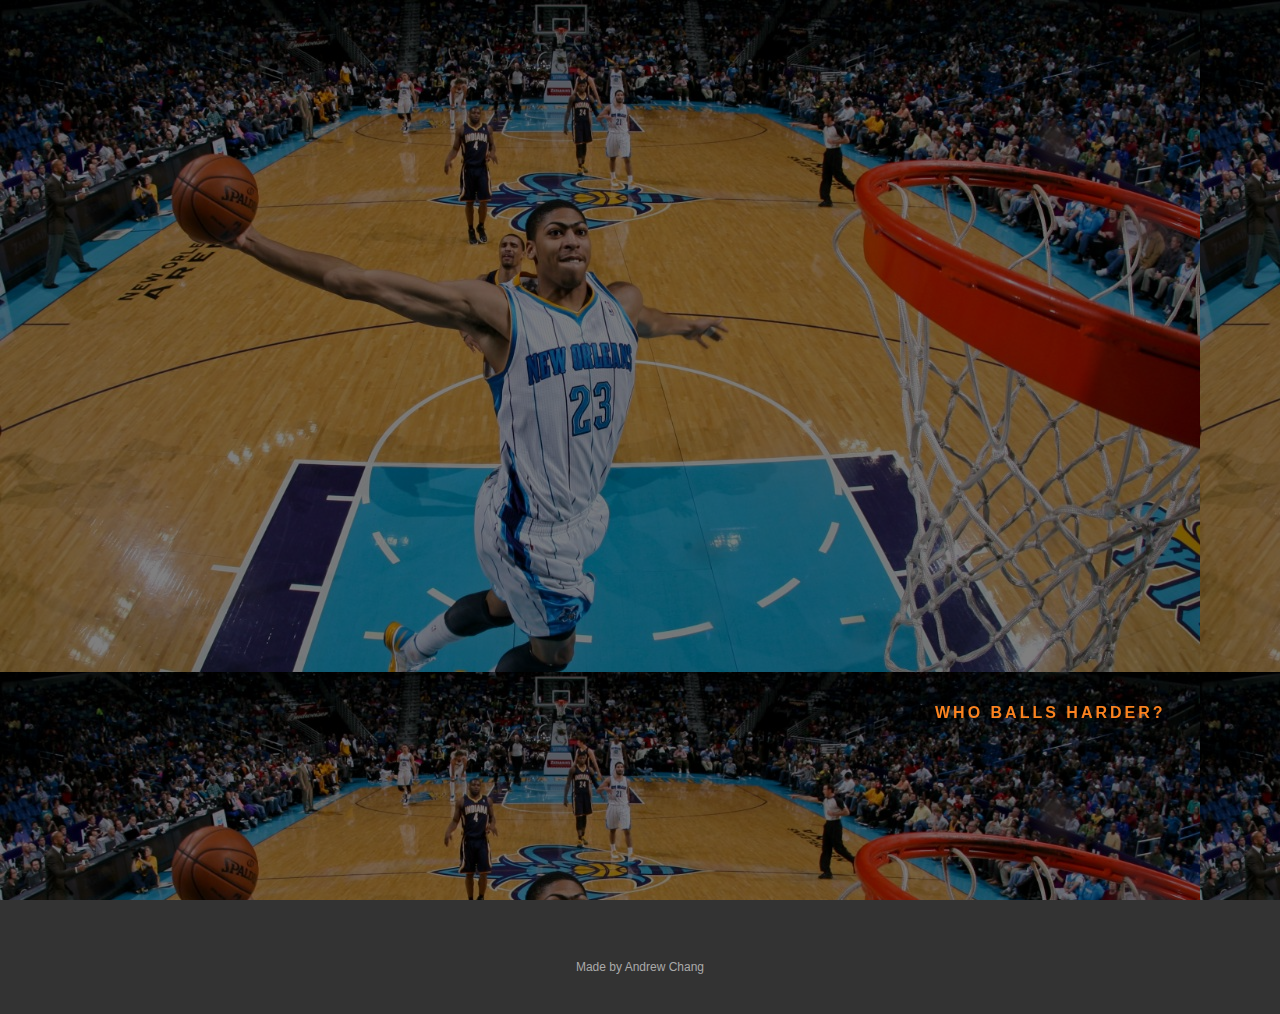
==== index.html @ 920a0146 "initial commit" ====
<html>
<head>
	<title>Basketball Comparison</title>
	<link rel="stylesheet" type="text/css" href="assets/css/style.css" />
	<link rel="stylesheet" type="text/css" href="assets/css/index_style.css" />
</head>

<body>
	<div id ="landing-container">
		<div id = "landing-overlay"?>
		</div>
	</div>

	<div id = "logo-container">
		<div id = "tagline">
			Who Balls Harder?
		</div>
		<div id = "logo">
		</div>
	</div>

	<div class = "player-container">
		<div id = "player-one-portrait">
		</div>


	</div>
	<div class = "player-container">
		<div id = "player-two-portrait">
		</div>


	</div>




	<footer>
		Made by Andrew Chang
	</footer>

</body>
</html>
---- assets/css/style.css ----
/* #FED82E is the precide shade of yellow we'll be using. */

/* UNIVERSAL CSS */

/*Importing OPEN SANS, the font we're using */
@import url(<link href=http://fonts.googleapis.com/css?family=Duru+Sans);


html, body {
	font-family: Duru Sans, sans-serif;
	margin: 0px;
	background: #333;
	-webkit-backface-visibility: hidden;
}

div {
	display: block;
}

#nav {
	position: fixed;
	top: 0;
	left: 0;
	width: 100%;
	height: 20px;
	background: #FA8320;
	padding: 10px;
	border-bottom: 1px #000 solid;
}

#nav a:link, #nav a:visited {
	text-transform: uppercase;
	text-decoration: none;
	font-size: 10pt;
	font-weight: 800;
	margin: 15px;
	color: #000;
}

#nav a:hover {
	border-top: 2px #000 solid;
}

/* large headers */
h1 {
	background-color: #FA8320;
	padding: 20px;
	padding-left: 20px;
	padding-right: 20px;
	text-transform: uppercase;
	font-weight: 800; 
	font-size: 36pt;
	display: inline-block;
	margin-bottom: -10px;
}

/*smaller headers */

h2 {
	background-color: #FA8320;
	padding: 15px;
	padding-left: 15px;
	padding-right: 15px;
	text-transform: uppercase;
	font-weight: 800;
	font-size: 24pt;
	display: inline-block;
	margin-bottom: -8px;
	line-height: 30px;
}

/* sub headers */

h3 {
	font-weight: 700;
	font-style: italic;
	font-size: 14pt;
	margin: 10px;
	display: inline-block;

}

#content {
	max-width: 1060px;
	margin-left: auto;
	margin-right: auto;
	font-size: 11pt;
	line-height: 18pt;
	font-weight: 400;
}

a:link, a:visited {
	text-decoration: none;
	font-weight: bold;
	color: #666;
}

a:hover {
	color: #000;
}

footer {
	padding-top: 40px;
	padding-bottom: 40px;
	text-align: center;
	font-weight: 400;
	font-size: 9pt;
	color: #AAA;
}

.white-popup {
  position: relative;
  background: #FFF;
  padding: 25px;
  width: auto;
  max-width: 600px;
  margin: 0 auto;
  text-align: center;
  box-shadow: inset 0px 0px 20px 5px rgba(75,75,75,0.75);
}


form {
	width: 500px;
	text-align: center;
}

.textfield {
	width: 500px;
	height: 50px;
}


/* BORDER */

#content-gradient-divider {
	height: 64px;
	background: linear-gradient(to bottom, rgba(0,0,0,1) 0%, rgba(51,51,51,1) 100%);
}

#content-divider {
	height: 16px;
	background: #333;
}

div#content-container {
    margin: 0px auto;
    width: 1300px;
    background: white;
    box-shadow: inset 0px 0px 20px 5px rgba(100,100,100,0.5);
    height: 1286px;
}

.main-title-spacer {
	height: 32px;
}
---- assets/css/index_style.css ----
/* INDEX SPECIFIC */

#landing-container {
	background: url('../img/anthonydavis.jpg');
	width: 100%;
	height: 100%;
}

#landing-overlay {
	background-color: #000;
	opacity: 0.5;
	width: 100%;
	height: 100%;
}

#logo-container {
	/*background: url('../img/basketball.png');*/
	position: absolute;
	top: 100%;
	right: 0%;
	margin-top: -200px;
	margin-right: 50px; }

#logo {
	background-color: #FA8320;
	display: inline-block;;
	color: #000;
	font-weight: 800;
	font-size: 96pt;
	padding-left: 30px;
	padding-right: 30px;
}

#tagline {
	font-weight: 700;
	text-transform: uppercase;
	font-size: 12pt;
	line-height: 20pt;
	display: inline-block;
	color: #FA8320;
	text-align: right;
	letter-spacing: 3px;
}
.player-container{
	margin-left: auto;
	margin-right: auto;
	margin-top: 20px;
}
#player-one-portrait{
	background: url('../img/jamesharden.png');
}

#player-two-portrait{
	background: url('../img/kobebryant.png');
}

h1 {
	margin-right: 10px;
}
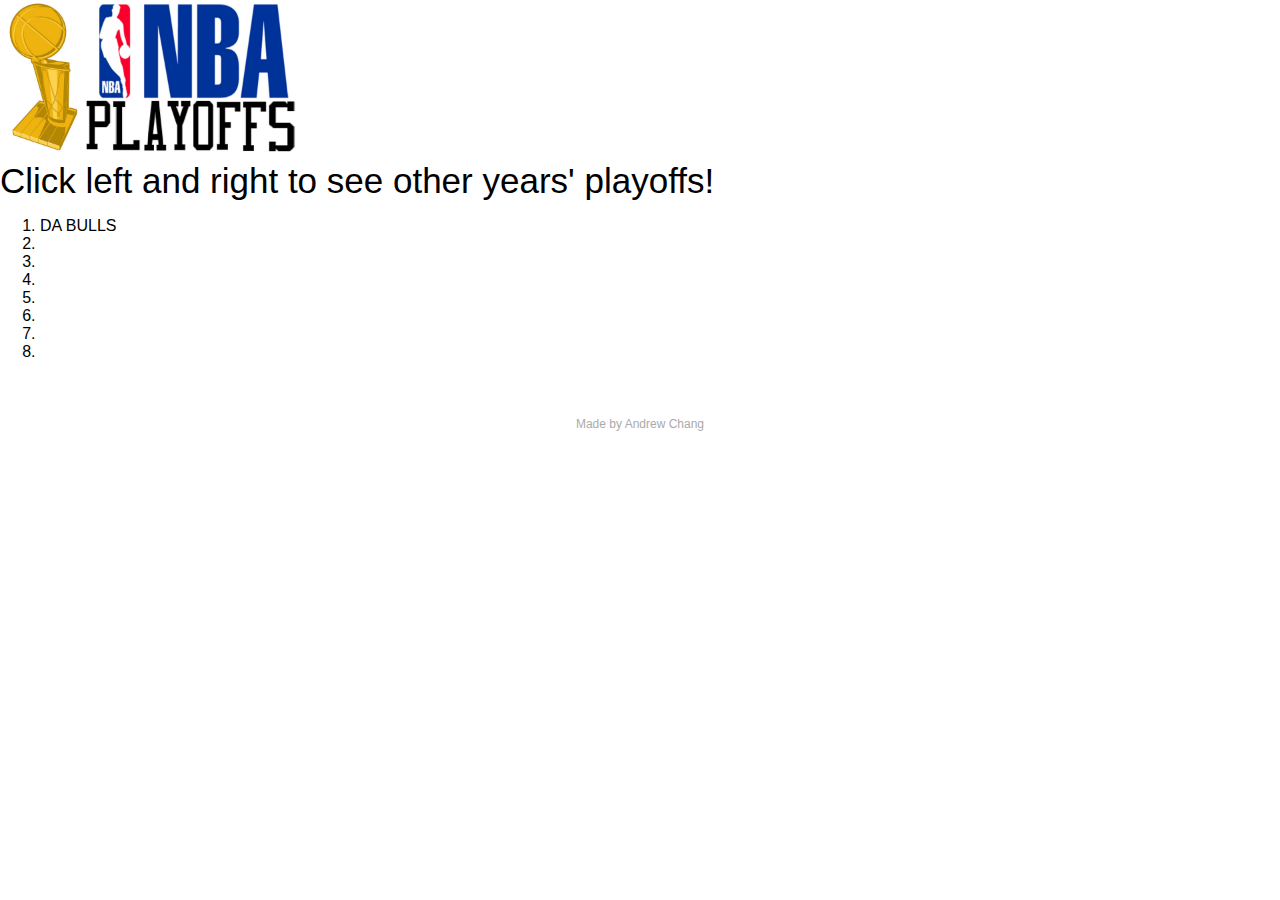
==== commit 55642445: "first panic" ====
--- a/index.html
+++ b/index.html
@@ -1,43 +1,57 @@
+<!DOCTYPE html>
 <html>
-<head>
-	<title>Basketball Comparison</title>
-	<link rel="stylesheet" type="text/css" href="assets/css/style.css" />
-	<link rel="stylesheet" type="text/css" href="assets/css/index_style.css" />
-</head>
+	<head>
+		<title>Basketball Playoffs</title>
+		<link rel="stylesheet" type="text/css" href="assets/css/style.css" />
+		<link rel="stylesheet" type="text/css" href="assets/css/index_style.css" />
+        <meta charset="utf-8">
+        <meta http-equiv="X-UA-Compatible" content="IE=edge,chrome=1">
+        <meta name="viewport" content="width=device-width, initial-scale=1.0, maximum-scale=1.0" />
+        <script src="http://ajax.googleapis.com/ajax/libs/jquery/1.11.0/jquery.min.js">
+        </script> 
+        <script src = "assets/js/script.js"></script>
+	</head>
 
-<body>
-	<div id ="landing-container">
-		<div id = "landing-overlay"?>
+	<body>
+		<div id= "header-container">
+			<img src = "assets/img/Website-Header.jpg" width = 300>
 		</div>
-	</div>
 
-	<div id = "logo-container">
-		<div id = "tagline">
-			Who Balls Harder?
+		<div id = "instructions">
+			Click left and right to see other years' playoffs!
 		</div>
-		<div id = "logo">
+
+		<div id = "button-container">
+			<div id = "left-year">
+			</div>
+			<div id = "right-year">
+			</div>
+		</div>	
+
+		<div id = "playoff-container">
+			<div id = "east-playoffs">
+				<ol>
+					<li class = "first-place">DA BULLS</li>
+					<li class = "second-place"></li>
+					<li class = "third-place"></li>
+					<li class = "fourth-place"></li>
+					<li class = "fifth-place"></li>
+					<li class = "sixth-place"></li>
+					<li class = "seventh-place"></li>
+					<li class = "eighth-place"></li>
+				</ol>
+			</div>
 		</div>
-	</div>
 
-	<div class = "player-container">
-		<div id = "player-one-portrait">
+		<div id = "eliminated-container">
+
+
 		</div>
 
 
-	</div>
-	<div class = "player-container">
-		<div id = "player-two-portrait">
-		</div>
+		<footer>
+			Made by Andrew Chang
+		</footer>
 
-
-	</div>
-
-
-
-
-	<footer>
-		Made by Andrew Chang
-	</footer>
-
-</body>
+	</body>
 </html>--- a/assets/css/style.css
+++ b/assets/css/style.css
@@ -1,17 +1,12 @@
+/* Universal CSS */
 
-
-/* #FED82E is the precide shade of yellow we'll be using. */
-
-/* UNIVERSAL CSS */
-
-/*Importing OPEN SANS, the font we're using */
 @import url(<link href=http://fonts.googleapis.com/css?family=Duru+Sans);
 
 
 html, body {
 	font-family: Duru Sans, sans-serif;
 	margin: 0px;
-	background: #333;
+	background: #fff;
 	-webkit-backface-visibility: hidden;
 }
 
--- a/assets/css/index_style.css
+++ b/assets/css/index_style.css
@@ -1,59 +1,8 @@
 /* INDEX SPECIFIC */
-
-#landing-container {
-	background: url('../img/anthonydavis.jpg');
-	width: 100%;
-	height: 100%;
+#header-container{
+	position: relative;
+	width: 300px;
 }
-
-#landing-overlay {
-	background-color: #000;
-	opacity: 0.5;
-	width: 100%;
-	height: 100%;
-}
-
-#logo-container {
-	/*background: url('../img/basketball.png');*/
-	position: absolute;
-	top: 100%;
-	right: 0%;
-	margin-top: -200px;
-	margin-right: 50px; }
-
-#logo {
-	background-color: #FA8320;
-	display: inline-block;;
-	color: #000;
-	font-weight: 800;
-	font-size: 96pt;
-	padding-left: 30px;
-	padding-right: 30px;
-}
-
-#tagline {
-	font-weight: 700;
-	text-transform: uppercase;
-	font-size: 12pt;
-	line-height: 20pt;
-	display: inline-block;
-	color: #FA8320;
-	text-align: right;
-	letter-spacing: 3px;
-}
-.player-container{
-	margin-left: auto;
-	margin-right: auto;
-	margin-top: 20px;
-}
-#player-one-portrait{
-	background: url('../img/jamesharden.png');
-}
-
-#player-two-portrait{
-	background: url('../img/kobebryant.png');
-}
-
-h1 {
-	margin-right: 10px;
-}
+#instructions{
+	font-size: 35px;
+}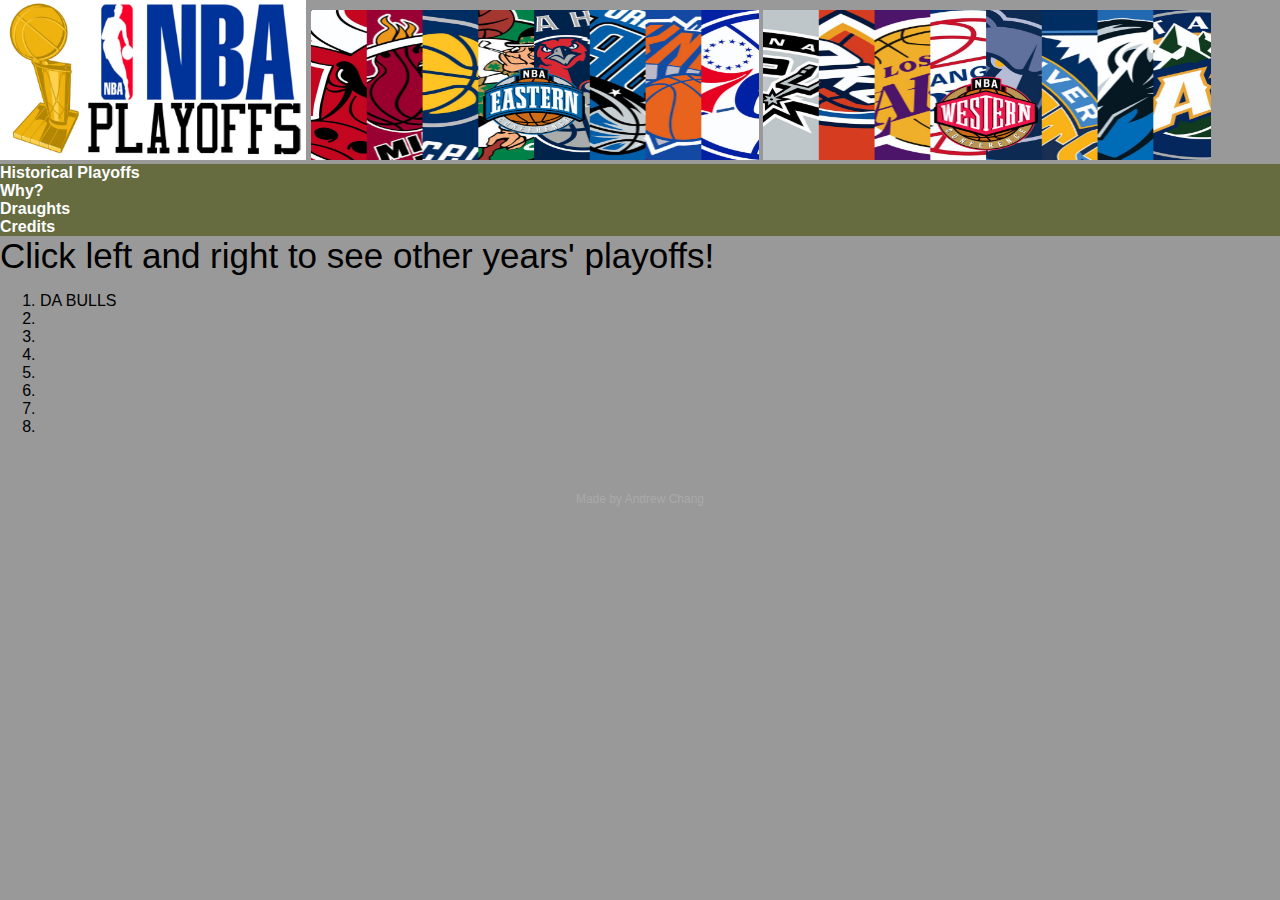
==== commit c794a1bd: "hit me baby one more time" ====
--- a/index.html
+++ b/index.html
@@ -13,8 +13,37 @@
 	</head>
 
 	<body>
-		<div id= "header-container">
-			<img src = "assets/img/Website-Header.jpg" width = 300>
+
+		<img class= "header" src= "assets/img/Website-Header.jpg">
+
+
+		<img class ="eastern-banner" src = "assets/img/easternbanner.jpg">
+		<img class ="western-banner" src = "assets/img/westernbanner.jpg">
+
+
+		<div id = "bar">
+			<div id ="nav">
+					<a href = "index.html">
+							<div class = "nav-item">
+								Historical Playoffs
+							</div>
+					</a>
+					<a href = "noice.html">
+							<div class = "nav-item">
+								Why?
+							</div>
+					</a>
+					<a href = "draughts.html">
+							<div class = "nav-item">
+								Draughts
+							</div>
+					</a>
+					<a href = "credits.html">
+							<div class = "nav-item">
+								Credits
+							</div>
+					</a>
+			</div>
 		</div>
 
 		<div id = "instructions">
--- a/assets/css/style.css
+++ b/assets/css/style.css
@@ -6,7 +6,7 @@
 html, body {
 	font-family: Duru Sans, sans-serif;
 	margin: 0px;
-	background: #fff;
+	background: #999999  ;
 	-webkit-backface-visibility: hidden;
 }
 
@@ -14,24 +14,50 @@
 	display: block;
 }
 
+.header{
+	position: relative;
+	
+	height: 160px;
+	cursor: pointer;
+}
+#instructions{
+	font-size: 35px;
+}
+.eastern-banner{
+	position: relative;
+	width: 35%;
+	height: 150px;
+}
+.western-banner{
+	position: relative;
+
+	width: 35%;
+	height: 150px;
+}
+#bar{
+	
+	width: 100%;
+	background: #666C3F;
+	color: #fff;
+	z-index: 10;
+}
 #nav {
-	position: fixed;
+	/*position: fixed;
 	top: 0;
 	left: 0;
 	width: 100%;
 	height: 20px;
-	background: #FA8320;
+	background: #666C3F ;
 	padding: 10px;
-	border-bottom: 1px #000 solid;
+	border-bottom: 1px #000 solid;*/
+	color: #fff;
+
 }
-
-#nav a:link, #nav a:visited {
-	text-transform: uppercase;
-	text-decoration: none;
-	font-size: 10pt;
-	font-weight: 800;
-	margin: 15px;
-	color: #000;
+#nav-item{
+	font-size: 13px;
+	color: #fff;
+	transition:;
+	-webkit-transition: linear 0.2s;
 }
 
 #nav a:hover {
@@ -40,13 +66,12 @@
 
 /* large headers */
 h1 {
-	background-color: #FA8320;
+	background-color: #666C3F ;
 	padding: 20px;
 	padding-left: 20px;
 	padding-right: 20px;
 	text-transform: uppercase;
-	font-weight: 800; 
-	font-size: 36pt;
+ 
 	display: inline-block;
 	margin-bottom: -10px;
 }
@@ -89,7 +114,7 @@
 a:link, a:visited {
 	text-decoration: none;
 	font-weight: bold;
-	color: #666;
+	color: #fff;
 }
 
 a:hover {
@@ -104,50 +129,3 @@
 	font-size: 9pt;
 	color: #AAA;
 }
-
-.white-popup {
-  position: relative;
-  background: #FFF;
-  padding: 25px;
-  width: auto;
-  max-width: 600px;
-  margin: 0 auto;
-  text-align: center;
-  box-shadow: inset 0px 0px 20px 5px rgba(75,75,75,0.75);
-}
-
-
-form {
-	width: 500px;
-	text-align: center;
-}
-
-.textfield {
-	width: 500px;
-	height: 50px;
-}
-
-
-/* BORDER */
-
-#content-gradient-divider {
-	height: 64px;
-	background: linear-gradient(to bottom, rgba(0,0,0,1) 0%, rgba(51,51,51,1) 100%);
-}
-
-#content-divider {
-	height: 16px;
-	background: #333;
-}
-
-div#content-container {
-    margin: 0px auto;
-    width: 1300px;
-    background: white;
-    box-shadow: inset 0px 0px 20px 5px rgba(100,100,100,0.5);
-    height: 1286px;
-}
-
-.main-title-spacer {
-	height: 32px;
-}--- a/assets/css/index_style.css
+++ b/assets/css/index_style.css
@@ -1,8 +1 @@
 /* INDEX SPECIFIC */
-#header-container{
-	position: relative;
-	width: 300px;
-}
-#instructions{
-	font-size: 35px;
-}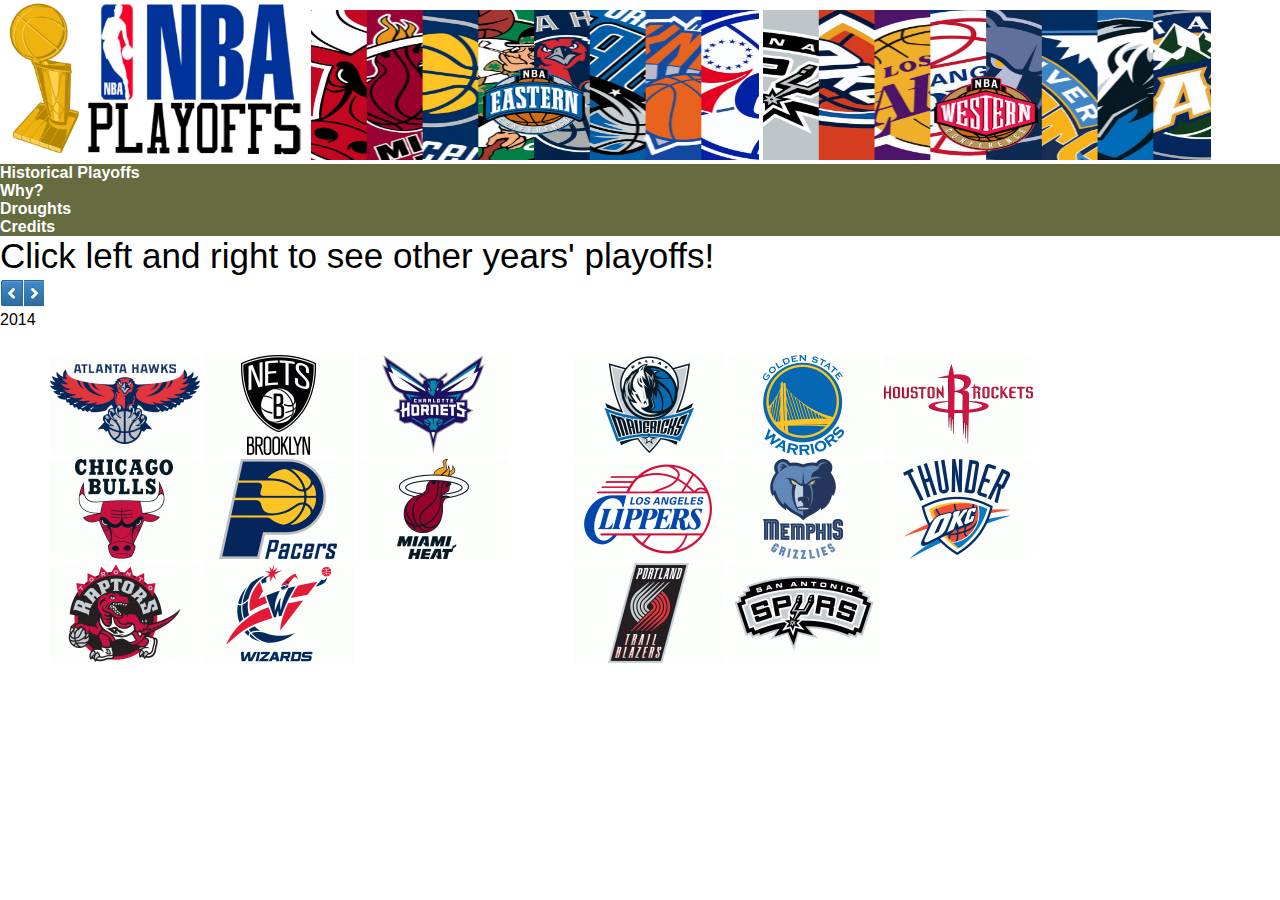
==== commit cc9bc3b2: "implemented frontpage" ====
--- a/index.html
+++ b/index.html
@@ -9,6 +9,7 @@
         <meta name="viewport" content="width=device-width, initial-scale=1.0, maximum-scale=1.0" />
         <script src="http://ajax.googleapis.com/ajax/libs/jquery/1.11.0/jquery.min.js">
         </script> 
+        <script src="assets/js/jquery-1.9.1.js"></script>
         <script src = "assets/js/script.js"></script>
 	</head>
 
@@ -33,9 +34,9 @@
 								Why?
 							</div>
 					</a>
-					<a href = "draughts.html">
+					<a href = "droughts.html">
 							<div class = "nav-item">
-								Draughts
+								Droughts
 							</div>
 					</a>
 					<a href = "credits.html">
@@ -52,35 +53,58 @@
 
 		<div id = "button-container">
 			<div id = "left-year">
+				<img class="img-scaled" src="assets/img/arrowleft.png" />
 			</div>
 			<div id = "right-year">
+				<img class="img-scaled" src="assets/img/arrowright.png" />
+			</div>
+			<div id = "curr-year">
+				2014
 			</div>
 		</div>	
 
 		<div id = "playoff-container">
 			<div id = "east-playoffs">
-				<ol>
-					<li class = "first-place">DA BULLS</li>
-					<li class = "second-place"></li>
-					<li class = "third-place"></li>
-					<li class = "fourth-place"></li>
-					<li class = "fifth-place"></li>
-					<li class = "sixth-place"></li>
-					<li class = "seventh-place"></li>
-					<li class = "eighth-place"></li>
-				</ol>
+				<ul>
+					<img class ="ATL" src = "assets/img/logos/ATL.gif">
+					<img class ="BOS" src = "assets/img/logos/BOS.gif">
+					<img class ="BRK" src = "assets/img/logos/BRK.gif">
+					<img class ="CHA" src = "assets/img/logos/CHA.gif">
+					<img class ="CHI" src = "assets/img/logos/CHI.gif">
+					<img class ="CLE" src = "assets/img/logos/CLE.gif">
+					<img class ="DET" src = "assets/img/logos/DET.gif">
+					<img class ="IND" src = "assets/img/logos/IND.gif">
+					<img class ="MIA" src = "assets/img/logos/MIA.gif">
+					<img class ="MIL" src = "assets/img/logos/MIL.gif">
+					<img class ="NYK" src = "assets/img/logos/NYK.gif">
+					<img class ="ORL" src = "assets/img/logos/ORL.gif">
+					<img class ="PHI" src = "assets/img/logos/PHI.gif">
+					<img class ="TOR" src = "assets/img/logos/TOR.gif">
+					<img class ="WAS" src = "assets/img/logos/WAS.gif">
+				</ul>
 			</div>
-		</div>
-
-		<div id = "eliminated-container">
-
-
+			<div id = "west-playoffs">
+				<ul>
+					<img class = "DAL" src = "assets/img/logos/DAL.gif">
+					<img class = "DEN" src = "assets/img/logos/DEN.gif">
+					<img class = "GSW" src = "assets/img/logos/GSW.gif">
+					<img class = "HOU" src = "assets/img/logos/HOU.gif">
+					<img class = "LAC" src = "assets/img/logos/LAC.gif">
+					<img class = "LAL" src = "assets/img/logos/LAL.gif">
+					<img class = "MEM" src = "assets/img/logos/MEM.gif">
+					<img class = "MIN" src = "assets/img/logos/MIN.gif">
+					<img class = "NOP" src = "assets/img/logos/NOP.gif">
+					<img class = "OKC" src = "assets/img/logos/OKC.gif">
+					<img class = "PHO" src = "assets/img/logos/PHO.gif">
+					<img class = "POR" src = "assets/img/logos/POR.gif">
+					<img class = "SAC" src = "assets/img/logos/SAC.gif">
+					<img class = "SAS" src = "assets/img/logos/SAS.gif">
+					<img class = "UTA" src = "assets/img/logos/UTA.gif">
+				</ul>
+			</div>				
 		</div>
 
 
-		<footer>
-			Made by Andrew Chang
-		</footer>
 
 	</body>
 </html>--- a/assets/css/style.css
+++ b/assets/css/style.css
@@ -6,7 +6,7 @@
 html, body {
 	font-family: Duru Sans, sans-serif;
 	margin: 0px;
-	background: #999999  ;
+	background: #fff  ;
 	-webkit-backface-visibility: hidden;
 }
 
@@ -20,9 +20,7 @@
 	height: 160px;
 	cursor: pointer;
 }
-#instructions{
-	font-size: 35px;
-}
+
 .eastern-banner{
 	position: relative;
 	width: 35%;
@@ -35,7 +33,6 @@
 	height: 150px;
 }
 #bar{
-	
 	width: 100%;
 	background: #666C3F;
 	color: #fff;
@@ -129,3 +126,30 @@
 	font-size: 9pt;
 	color: #AAA;
 }
+html,
+body {
+	margin:0;
+	padding:0;
+	height:100%;
+}
+#wrapper {
+	min-height:100%;
+	position:relative;
+}
+#header {
+	padding:10px;
+	background:#5ee;
+}
+#content {
+	padding:10px;
+	padding-bottom:80px;   /* Height of the footer element */
+}
+footer{
+	width:100%;
+	height:80px;
+	position:absolute;
+	bottom:0;
+	left:0;
+	color:#fff;
+	
+}--- a/assets/css/index_style.css
+++ b/assets/css/index_style.css
@@ -1 +1,90 @@
 /* INDEX SPECIFIC */
+#instructions{
+	font-size: 35px;
+	border: 100px #FFD700;
+}
+
+#playoff-container{
+	position: absolute;
+	width: 100%;
+}
+#east-playoffs{
+	width: 500px;
+	margin: 10px;
+	display: inline-block;
+	border: 10px #FFD700;
+}
+.BOS, .CLE, .DET, .MIL, .NYK, .ORL, .PHI{
+	display: none
+}
+.ATL, .BRK, .CHA, .CHI, .IND, .MIA, .TOR, .WAS{
+	opacity: 1;
+}
+.SAS, .OKC, .LAC, .HOU, .POR, .GSW, .MEM, .DAL{
+	opacity: 1;
+}
+.PHO, .SAC, .DEN, .LAL, .MIN, .UTA, .NOP{
+	display: none;
+}
+
+/*ol{
+	color: #ccc;
+	list-style-type: none;
+}
+ol li {
+	position: relative;
+	font: bold italic 45px/1.5;
+}
+li p {
+	font: 12px/1.5;
+	padding-left: 60px;
+	color: #000099;
+}*/
+
+
+#west-playoffs{
+	width: 500px;
+	margin: 10px;
+	display: inline-block;
+}
+
+/*.img-scaled {
+	width: 100%;
+	height: 100%;
+}
+
+.img-scaled-wh {
+	width: 100%;
+	height: 100%;
+	position: relative;
+}*/
+#button-container{
+	width:100%;
+	display: block;
+	margin-left: auto;
+	margin-right: auto;
+	overflow: hidden;
+}
+#left-year {
+    position: relative;
+    width: 20px;
+    height: 31px;
+    top: 50%;
+    cursor: pointer;
+    -webkit-transition: all 0.3s;
+    z-index: 10;
+    display: inline-block;
+}
+
+/* Styling for the carousel next button */
+#right-year {
+    position: relative;
+    width: 20px;
+    height: 31px;
+    top: 50%;
+    cursor: pointer;
+    -webkit-transition: all 0.3s;
+    z-index: 10;
+    display: inline-block;
+    top: 3px;
+}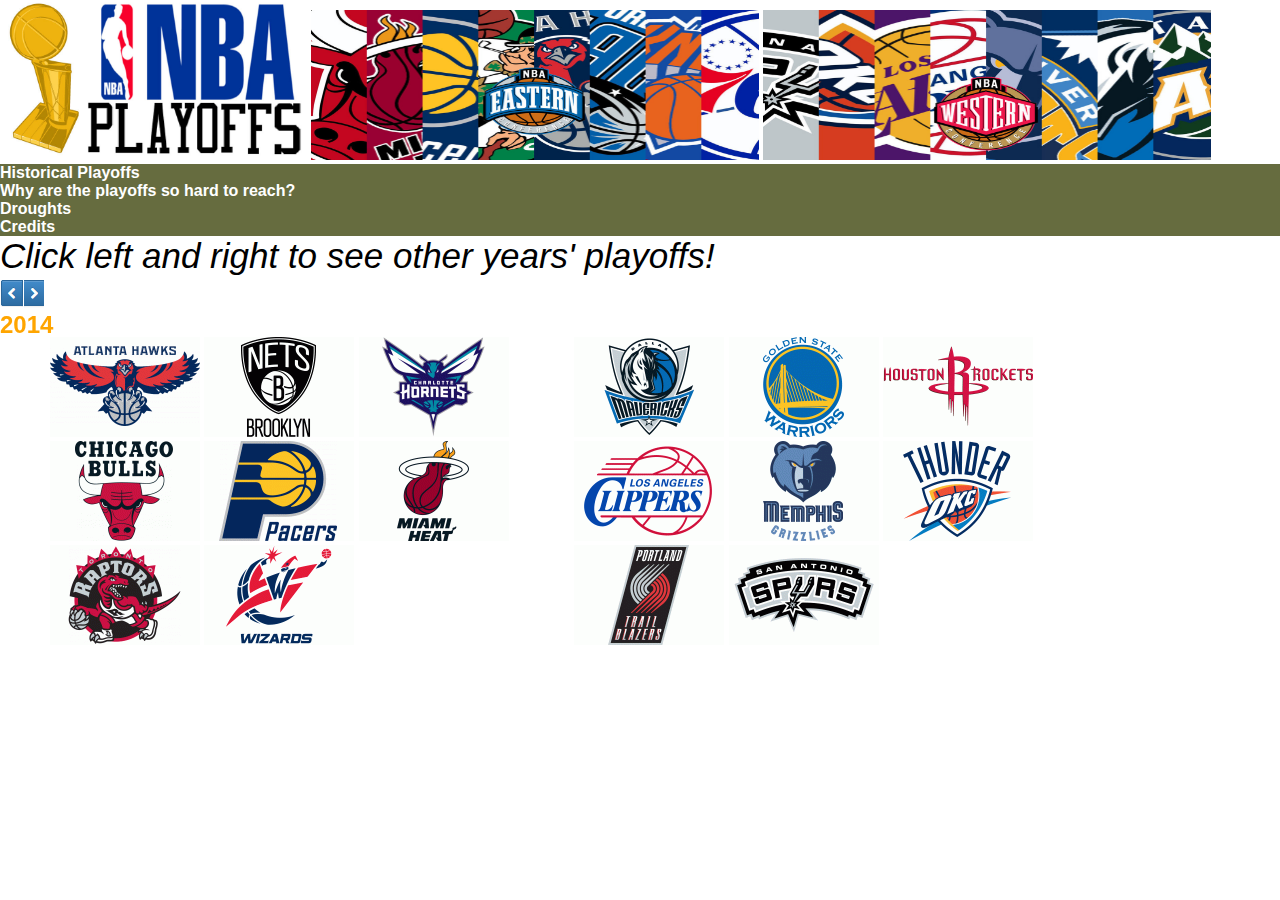
==== commit e7d1816e: "all pages up" ====
--- a/index.html
+++ b/index.html
@@ -31,7 +31,7 @@
 					</a>
 					<a href = "noice.html">
 							<div class = "nav-item">
-								Why?
+								Why are the playoffs so hard to reach?
 							</div>
 					</a>
 					<a href = "droughts.html">
--- a/assets/css/index_style.css
+++ b/assets/css/index_style.css
@@ -1,9 +1,15 @@
 /* INDEX SPECIFIC */
 #instructions{
 	font-size: 35px;
-	border: 100px #FFD700;
+	font-style: oblique;
 }
-
+#curr-year{
+	color: orange;
+	font-size: 24px;
+	font-weight: 600;
+	position: absolute;
+	-webkit-transition: all 0.3s;
+}
 #playoff-container{
 	position: absolute;
 	width: 100%;
@@ -15,16 +21,20 @@
 	border: 10px #FFD700;
 }
 .BOS, .CLE, .DET, .MIL, .NYK, .ORL, .PHI{
-	display: none
+	display: none;
+	-webkit-transition: all 0.3s;
 }
 .ATL, .BRK, .CHA, .CHI, .IND, .MIA, .TOR, .WAS{
 	opacity: 1;
+	-webkit-transition: all 0.3s;
 }
 .SAS, .OKC, .LAC, .HOU, .POR, .GSW, .MEM, .DAL{
 	opacity: 1;
+	-webkit-transition: all 0.3s;
 }
 .PHO, .SAC, .DEN, .LAL, .MIN, .UTA, .NOP{
 	display: none;
+	-webkit-transition: all 0.3s;
 }
 
 /*ol{
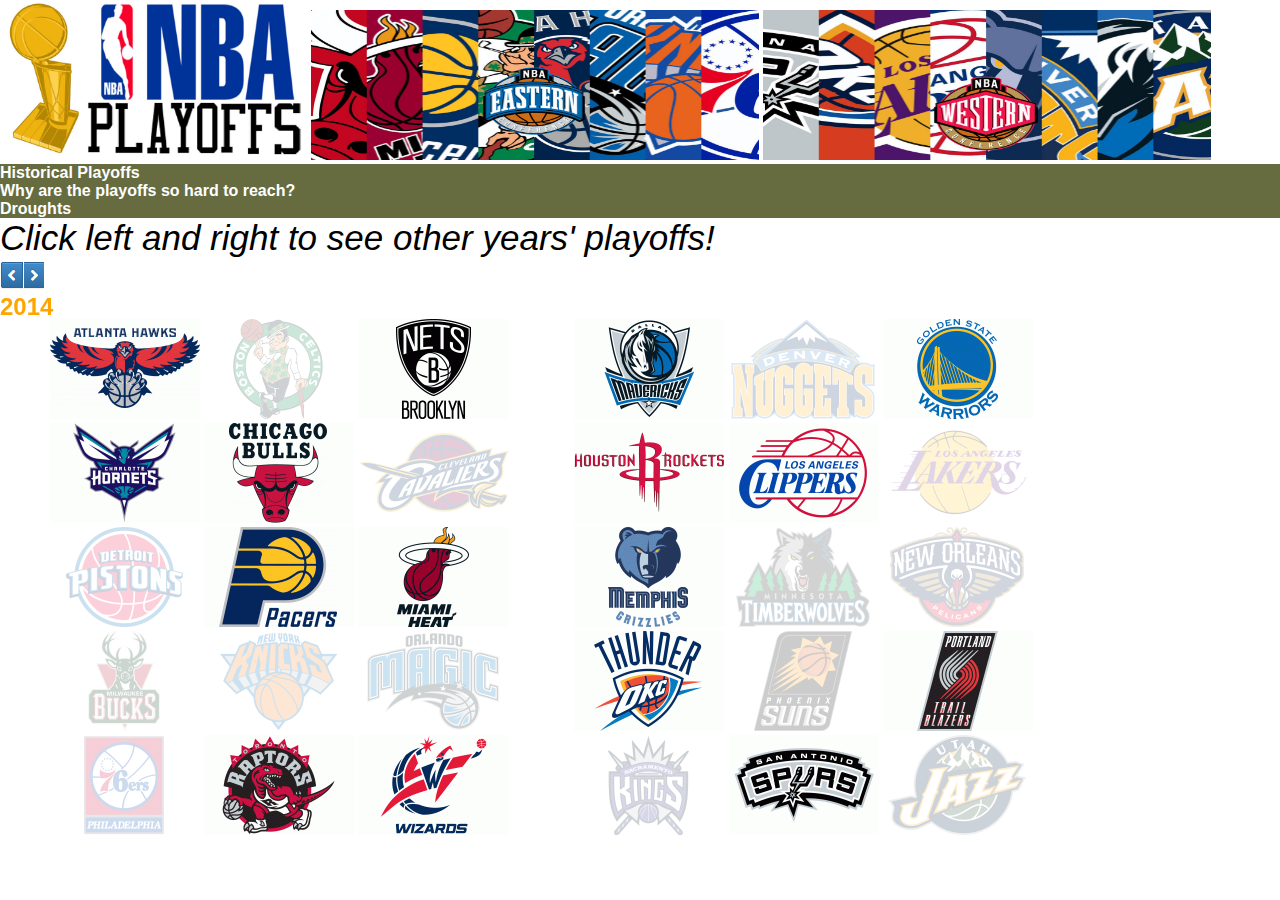
==== commit cb643b88: "framework for explanation page and droughts page done" ====
--- a/index.html
+++ b/index.html
@@ -1,7 +1,7 @@
 <!DOCTYPE html>
 <html>
 	<head>
-		<title>Basketball Playoffs</title>
+		<title>Playoff Viewer</title>
 		<link rel="stylesheet" type="text/css" href="assets/css/style.css" />
 		<link rel="stylesheet" type="text/css" href="assets/css/index_style.css" />
         <meta charset="utf-8">
@@ -37,11 +37,6 @@
 					<a href = "droughts.html">
 							<div class = "nav-item">
 								Droughts
-							</div>
-					</a>
-					<a href = "credits.html">
-							<div class = "nav-item">
-								Credits
 							</div>
 					</a>
 			</div>
--- a/assets/css/style.css
+++ b/assets/css/style.css
@@ -69,7 +69,7 @@
 	padding-right: 20px;
 	text-transform: uppercase;
  
-	display: inline-block;
+	display: block;
 	margin-bottom: -10px;
 }
 
@@ -83,7 +83,7 @@
 	text-transform: uppercase;
 	font-weight: 800;
 	font-size: 24pt;
-	display: inline-block;
+	display: block;
 	margin-bottom: -8px;
 	line-height: 30px;
 }
@@ -152,4 +152,8 @@
 	left:0;
 	color:#fff;
 	
+}
+p {
+	margin-left: 50px;
+	margin-right: 50px;
 }--- a/assets/css/index_style.css
+++ b/assets/css/index_style.css
@@ -21,20 +21,24 @@
 	border: 10px #FFD700;
 }
 .BOS, .CLE, .DET, .MIL, .NYK, .ORL, .PHI{
-	display: none;
-	-webkit-transition: all 0.3s;
+	opacity: 0.2;
+	-webkit-transition: all 0.5s;
+	transition: all 0.5s;
 }
 .ATL, .BRK, .CHA, .CHI, .IND, .MIA, .TOR, .WAS{
 	opacity: 1;
-	-webkit-transition: all 0.3s;
+	-webkit-transition: all 0.5s;
+	transition: all 0.5s;
 }
 .SAS, .OKC, .LAC, .HOU, .POR, .GSW, .MEM, .DAL{
 	opacity: 1;
-	-webkit-transition: all 0.3s;
+	-webkit-transition: all 0.5s;
+	transition: all 0.5s;
 }
 .PHO, .SAC, .DEN, .LAL, .MIN, .UTA, .NOP{
-	display: none;
-	-webkit-transition: all 0.3s;
+	opacity: 0.2;
+	-webkit-transition: all 0.5s;
+	transition: all 0.5s;
 }
 
 /*ol{
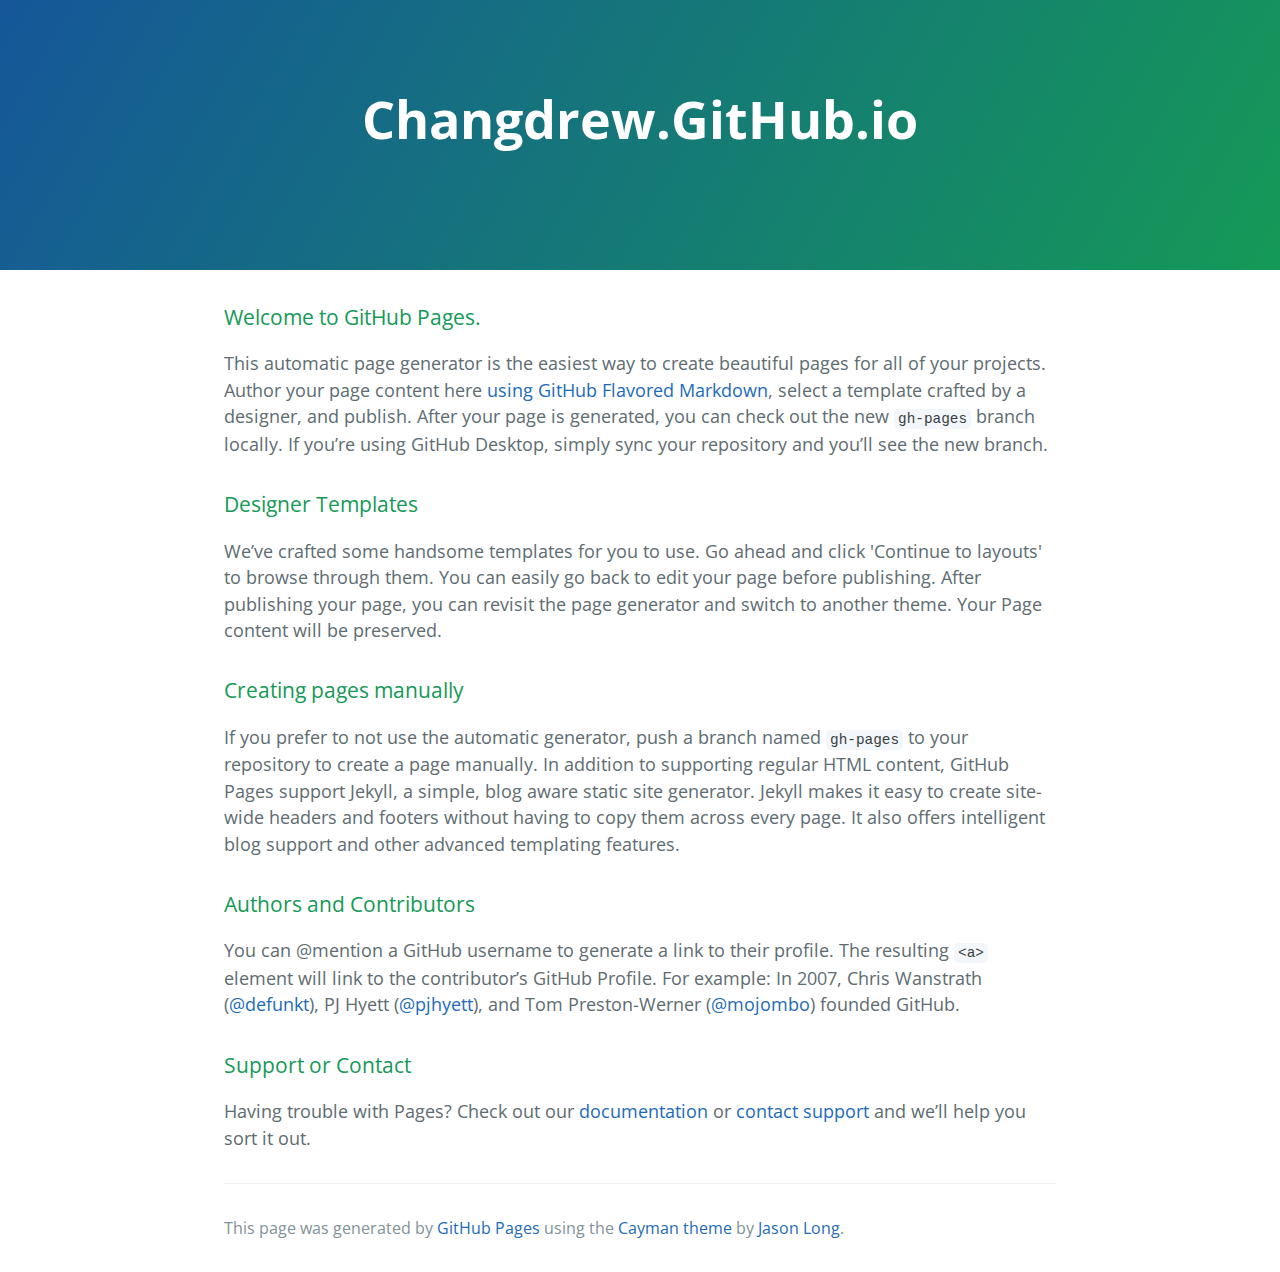
==== commit 644b7cb3: "Replace master branch with page content via GitHub" ====
--- a/index.html
+++ b/index.html
@@ -1,105 +1,53 @@
 <!DOCTYPE html>
-<html>
-	<head>
-		<title>Playoff Viewer</title>
-		<link rel="stylesheet" type="text/css" href="assets/css/style.css" />
-		<link rel="stylesheet" type="text/css" href="assets/css/index_style.css" />
-        <meta charset="utf-8">
-        <meta http-equiv="X-UA-Compatible" content="IE=edge,chrome=1">
-        <meta name="viewport" content="width=device-width, initial-scale=1.0, maximum-scale=1.0" />
-        <script src="http://ajax.googleapis.com/ajax/libs/jquery/1.11.0/jquery.min.js">
-        </script> 
-        <script src="assets/js/jquery-1.9.1.js"></script>
-        <script src = "assets/js/script.js"></script>
-	</head>
+<html lang="en-us">
+  <head>
+    <meta charset="UTF-8">
+    <title>Changdrew.GitHub.io by Changdrew</title>
+    <meta name="viewport" content="width=device-width, initial-scale=1">
+    <link rel="stylesheet" type="text/css" href="stylesheets/normalize.css" media="screen">
+    <link href='https://fonts.googleapis.com/css?family=Open+Sans:400,700' rel='stylesheet' type='text/css'>
+    <link rel="stylesheet" type="text/css" href="stylesheets/stylesheet.css" media="screen">
+    <link rel="stylesheet" type="text/css" href="stylesheets/github-light.css" media="screen">
+  </head>
+  <body>
+    <section class="page-header">
+      <h1 class="project-name">Changdrew.GitHub.io</h1>
+      <h2 class="project-tagline"></h2>
+    </section>
 
-	<body>
+    <section class="main-content">
+      <h3>
+<a id="welcome-to-github-pages" class="anchor" href="#welcome-to-github-pages" aria-hidden="true"><span aria-hidden="true" class="octicon octicon-link"></span></a>Welcome to GitHub Pages.</h3>
 
-		<img class= "header" src= "assets/img/Website-Header.jpg">
+<p>This automatic page generator is the easiest way to create beautiful pages for all of your projects. Author your page content here <a href="https://guides.github.com/features/mastering-markdown/">using GitHub Flavored Markdown</a>, select a template crafted by a designer, and publish. After your page is generated, you can check out the new <code>gh-pages</code> branch locally. If you’re using GitHub Desktop, simply sync your repository and you’ll see the new branch.</p>
 
+<h3>
+<a id="designer-templates" class="anchor" href="#designer-templates" aria-hidden="true"><span aria-hidden="true" class="octicon octicon-link"></span></a>Designer Templates</h3>
 
-		<img class ="eastern-banner" src = "assets/img/easternbanner.jpg">
-		<img class ="western-banner" src = "assets/img/westernbanner.jpg">
+<p>We’ve crafted some handsome templates for you to use. Go ahead and click 'Continue to layouts' to browse through them. You can easily go back to edit your page before publishing. After publishing your page, you can revisit the page generator and switch to another theme. Your Page content will be preserved.</p>
 
+<h3>
+<a id="creating-pages-manually" class="anchor" href="#creating-pages-manually" aria-hidden="true"><span aria-hidden="true" class="octicon octicon-link"></span></a>Creating pages manually</h3>
 
-		<div id = "bar">
-			<div id ="nav">
-					<a href = "index.html">
-							<div class = "nav-item">
-								Historical Playoffs
-							</div>
-					</a>
-					<a href = "noice.html">
-							<div class = "nav-item">
-								Why are the playoffs so hard to reach?
-							</div>
-					</a>
-					<a href = "droughts.html">
-							<div class = "nav-item">
-								Droughts
-							</div>
-					</a>
-			</div>
-		</div>
+<p>If you prefer to not use the automatic generator, push a branch named <code>gh-pages</code> to your repository to create a page manually. In addition to supporting regular HTML content, GitHub Pages support Jekyll, a simple, blog aware static site generator. Jekyll makes it easy to create site-wide headers and footers without having to copy them across every page. It also offers intelligent blog support and other advanced templating features.</p>
 
-		<div id = "instructions">
-			Click left and right to see other years' playoffs!
-		</div>
+<h3>
+<a id="authors-and-contributors" class="anchor" href="#authors-and-contributors" aria-hidden="true"><span aria-hidden="true" class="octicon octicon-link"></span></a>Authors and Contributors</h3>
 
-		<div id = "button-container">
-			<div id = "left-year">
-				<img class="img-scaled" src="assets/img/arrowleft.png" />
-			</div>
-			<div id = "right-year">
-				<img class="img-scaled" src="assets/img/arrowright.png" />
-			</div>
-			<div id = "curr-year">
-				2014
-			</div>
-		</div>	
+<p>You can @mention a GitHub username to generate a link to their profile. The resulting <code>&lt;a&gt;</code> element will link to the contributor’s GitHub Profile. For example: In 2007, Chris Wanstrath (<a href="https://github.com/defunkt" class="user-mention">@defunkt</a>), PJ Hyett (<a href="https://github.com/pjhyett" class="user-mention">@pjhyett</a>), and Tom Preston-Werner (<a href="https://github.com/mojombo" class="user-mention">@mojombo</a>) founded GitHub.</p>
 
-		<div id = "playoff-container">
-			<div id = "east-playoffs">
-				<ul>
-					<img class ="ATL" src = "assets/img/logos/ATL.gif">
-					<img class ="BOS" src = "assets/img/logos/BOS.gif">
-					<img class ="BRK" src = "assets/img/logos/BRK.gif">
-					<img class ="CHA" src = "assets/img/logos/CHA.gif">
-					<img class ="CHI" src = "assets/img/logos/CHI.gif">
-					<img class ="CLE" src = "assets/img/logos/CLE.gif">
-					<img class ="DET" src = "assets/img/logos/DET.gif">
-					<img class ="IND" src = "assets/img/logos/IND.gif">
-					<img class ="MIA" src = "assets/img/logos/MIA.gif">
-					<img class ="MIL" src = "assets/img/logos/MIL.gif">
-					<img class ="NYK" src = "assets/img/logos/NYK.gif">
-					<img class ="ORL" src = "assets/img/logos/ORL.gif">
-					<img class ="PHI" src = "assets/img/logos/PHI.gif">
-					<img class ="TOR" src = "assets/img/logos/TOR.gif">
-					<img class ="WAS" src = "assets/img/logos/WAS.gif">
-				</ul>
-			</div>
-			<div id = "west-playoffs">
-				<ul>
-					<img class = "DAL" src = "assets/img/logos/DAL.gif">
-					<img class = "DEN" src = "assets/img/logos/DEN.gif">
-					<img class = "GSW" src = "assets/img/logos/GSW.gif">
-					<img class = "HOU" src = "assets/img/logos/HOU.gif">
-					<img class = "LAC" src = "assets/img/logos/LAC.gif">
-					<img class = "LAL" src = "assets/img/logos/LAL.gif">
-					<img class = "MEM" src = "assets/img/logos/MEM.gif">
-					<img class = "MIN" src = "assets/img/logos/MIN.gif">
-					<img class = "NOP" src = "assets/img/logos/NOP.gif">
-					<img class = "OKC" src = "assets/img/logos/OKC.gif">
-					<img class = "PHO" src = "assets/img/logos/PHO.gif">
-					<img class = "POR" src = "assets/img/logos/POR.gif">
-					<img class = "SAC" src = "assets/img/logos/SAC.gif">
-					<img class = "SAS" src = "assets/img/logos/SAS.gif">
-					<img class = "UTA" src = "assets/img/logos/UTA.gif">
-				</ul>
-			</div>				
-		</div>
+<h3>
+<a id="support-or-contact" class="anchor" href="#support-or-contact" aria-hidden="true"><span aria-hidden="true" class="octicon octicon-link"></span></a>Support or Contact</h3>
 
+<p>Having trouble with Pages? Check out our <a href="https://help.github.com/pages">documentation</a> or <a href="https://github.com/contact">contact support</a> and we’ll help you sort it out.</p>
 
+      <footer class="site-footer">
 
-	</body>
-</html>+        <span class="site-footer-credits">This page was generated by <a href="https://pages.github.com">GitHub Pages</a> using the <a href="https://github.com/jasonlong/cayman-theme">Cayman theme</a> by <a href="https://twitter.com/jasonlong">Jason Long</a>.</span>
+      </footer>
+
+    </section>
+
+  
+  </body>
+</html>
--- a/stylesheets/stylesheet.css
+++ b/stylesheets/stylesheet.css
@@ -0,0 +1,245 @@
+* {
+  box-sizing: border-box; }
+
+body {
+  padding: 0;
+  margin: 0;
+  font-family: "Open Sans", "Helvetica Neue", Helvetica, Arial, sans-serif;
+  font-size: 16px;
+  line-height: 1.5;
+  color: #606c71; }
+
+a {
+  color: #1e6bb8;
+  text-decoration: none; }
+  a:hover {
+    text-decoration: underline; }
+
+.btn {
+  display: inline-block;
+  margin-bottom: 1rem;
+  color: rgba(255, 255, 255, 0.7);
+  background-color: rgba(255, 255, 255, 0.08);
+  border-color: rgba(255, 255, 255, 0.2);
+  border-style: solid;
+  border-width: 1px;
+  border-radius: 0.3rem;
+  transition: color 0.2s, background-color 0.2s, border-color 0.2s; }
+  .btn + .btn {
+    margin-left: 1rem; }
+
+.btn:hover {
+  color: rgba(255, 255, 255, 0.8);
+  text-decoration: none;
+  background-color: rgba(255, 255, 255, 0.2);
+  border-color: rgba(255, 255, 255, 0.3); }
+
+@media screen and (min-width: 64em) {
+  .btn {
+    padding: 0.75rem 1rem; } }
+
+@media screen and (min-width: 42em) and (max-width: 64em) {
+  .btn {
+    padding: 0.6rem 0.9rem;
+    font-size: 0.9rem; } }
+
+@media screen and (max-width: 42em) {
+  .btn {
+    display: block;
+    width: 100%;
+    padding: 0.75rem;
+    font-size: 0.9rem; }
+    .btn + .btn {
+      margin-top: 1rem;
+      margin-left: 0; } }
+
+.page-header {
+  color: #fff;
+  text-align: center;
+  background-color: #159957;
+  background-image: linear-gradient(120deg, #155799, #159957); }
+
+@media screen and (min-width: 64em) {
+  .page-header {
+    padding: 5rem 6rem; } }
+
+@media screen and (min-width: 42em) and (max-width: 64em) {
+  .page-header {
+    padding: 3rem 4rem; } }
+
+@media screen and (max-width: 42em) {
+  .page-header {
+    padding: 2rem 1rem; } }
+
+.project-name {
+  margin-top: 0;
+  margin-bottom: 0.1rem; }
+
+@media screen and (min-width: 64em) {
+  .project-name {
+    font-size: 3.25rem; } }
+
+@media screen and (min-width: 42em) and (max-width: 64em) {
+  .project-name {
+    font-size: 2.25rem; } }
+
+@media screen and (max-width: 42em) {
+  .project-name {
+    font-size: 1.75rem; } }
+
+.project-tagline {
+  margin-bottom: 2rem;
+  font-weight: normal;
+  opacity: 0.7; }
+
+@media screen and (min-width: 64em) {
+  .project-tagline {
+    font-size: 1.25rem; } }
+
+@media screen and (min-width: 42em) and (max-width: 64em) {
+  .project-tagline {
+    font-size: 1.15rem; } }
+
+@media screen and (max-width: 42em) {
+  .project-tagline {
+    font-size: 1rem; } }
+
+.main-content :first-child {
+  margin-top: 0; }
+.main-content img {
+  max-width: 100%; }
+.main-content h1, .main-content h2, .main-content h3, .main-content h4, .main-content h5, .main-content h6 {
+  margin-top: 2rem;
+  margin-bottom: 1rem;
+  font-weight: normal;
+  color: #159957; }
+.main-content p {
+  margin-bottom: 1em; }
+.main-content code {
+  padding: 2px 4px;
+  font-family: Consolas, "Liberation Mono", Menlo, Courier, monospace;
+  font-size: 0.9rem;
+  color: #383e41;
+  background-color: #f3f6fa;
+  border-radius: 0.3rem; }
+.main-content pre {
+  padding: 0.8rem;
+  margin-top: 0;
+  margin-bottom: 1rem;
+  font: 1rem Consolas, "Liberation Mono", Menlo, Courier, monospace;
+  color: #567482;
+  word-wrap: normal;
+  background-color: #f3f6fa;
+  border: solid 1px #dce6f0;
+  border-radius: 0.3rem; }
+  .main-content pre > code {
+    padding: 0;
+    margin: 0;
+    font-size: 0.9rem;
+    color: #567482;
+    word-break: normal;
+    white-space: pre;
+    background: transparent;
+    border: 0; }
+.main-content .highlight {
+  margin-bottom: 1rem; }
+  .main-content .highlight pre {
+    margin-bottom: 0;
+    word-break: normal; }
+.main-content .highlight pre, .main-content pre {
+  padding: 0.8rem;
+  overflow: auto;
+  font-size: 0.9rem;
+  line-height: 1.45;
+  border-radius: 0.3rem; }
+.main-content pre code, .main-content pre tt {
+  display: inline;
+  max-width: initial;
+  padding: 0;
+  margin: 0;
+  overflow: initial;
+  line-height: inherit;
+  word-wrap: normal;
+  background-color: transparent;
+  border: 0; }
+  .main-content pre code:before, .main-content pre code:after, .main-content pre tt:before, .main-content pre tt:after {
+    content: normal; }
+.main-content ul, .main-content ol {
+  margin-top: 0; }
+.main-content blockquote {
+  padding: 0 1rem;
+  margin-left: 0;
+  color: #819198;
+  border-left: 0.3rem solid #dce6f0; }
+  .main-content blockquote > :first-child {
+    margin-top: 0; }
+  .main-content blockquote > :last-child {
+    margin-bottom: 0; }
+.main-content table {
+  display: block;
+  width: 100%;
+  overflow: auto;
+  word-break: normal;
+  word-break: keep-all; }
+  .main-content table th {
+    font-weight: bold; }
+  .main-content table th, .main-content table td {
+    padding: 0.5rem 1rem;
+    border: 1px solid #e9ebec; }
+.main-content dl {
+  padding: 0; }
+  .main-content dl dt {
+    padding: 0;
+    margin-top: 1rem;
+    font-size: 1rem;
+    font-weight: bold; }
+  .main-content dl dd {
+    padding: 0;
+    margin-bottom: 1rem; }
+.main-content hr {
+  height: 2px;
+  padding: 0;
+  margin: 1rem 0;
+  background-color: #eff0f1;
+  border: 0; }
+
+@media screen and (min-width: 64em) {
+  .main-content {
+    max-width: 64rem;
+    padding: 2rem 6rem;
+    margin: 0 auto;
+    font-size: 1.1rem; } }
+
+@media screen and (min-width: 42em) and (max-width: 64em) {
+  .main-content {
+    padding: 2rem 4rem;
+    font-size: 1.1rem; } }
+
+@media screen and (max-width: 42em) {
+  .main-content {
+    padding: 2rem 1rem;
+    font-size: 1rem; } }
+
+.site-footer {
+  padding-top: 2rem;
+  margin-top: 2rem;
+  border-top: solid 1px #eff0f1; }
+
+.site-footer-owner {
+  display: block;
+  font-weight: bold; }
+
+.site-footer-credits {
+  color: #819198; }
+
+@media screen and (min-width: 64em) {
+  .site-footer {
+    font-size: 1rem; } }
+
+@media screen and (min-width: 42em) and (max-width: 64em) {
+  .site-footer {
+    font-size: 1rem; } }
+
+@media screen and (max-width: 42em) {
+  .site-footer {
+    font-size: 0.9rem; } }
--- a/stylesheets/github-light.css
+++ b/stylesheets/github-light.css
@@ -0,0 +1,124 @@
+/*
+The MIT License (MIT)
+
+Copyright (c) 2016 GitHub, Inc.
+
+Permission is hereby granted, free of charge, to any person obtaining a copy
+of this software and associated documentation files (the "Software"), to deal
+in the Software without restriction, including without limitation the rights
+to use, copy, modify, merge, publish, distribute, sublicense, and/or sell
+copies of the Software, and to permit persons to whom the Software is
+furnished to do so, subject to the following conditions:
+
+The above copyright notice and this permission notice shall be included in all
+copies or substantial portions of the Software.
+
+THE SOFTWARE IS PROVIDED "AS IS", WITHOUT WARRANTY OF ANY KIND, EXPRESS OR
+IMPLIED, INCLUDING BUT NOT LIMITED TO THE WARRANTIES OF MERCHANTABILITY,
+FITNESS FOR A PARTICULAR PURPOSE AND NONINFRINGEMENT. IN NO EVENT SHALL THE
+AUTHORS OR COPYRIGHT HOLDERS BE LIABLE FOR ANY CLAIM, DAMAGES OR OTHER
+LIABILITY, WHETHER IN AN ACTION OF CONTRACT, TORT OR OTHERWISE, ARISING FROM,
+OUT OF OR IN CONNECTION WITH THE SOFTWARE OR THE USE OR OTHER DEALINGS IN THE
+SOFTWARE.
+
+*/
+
+.pl-c /* comment */ {
+  color: #969896;
+}
+
+.pl-c1 /* constant, variable.other.constant, support, meta.property-name, support.constant, support.variable, meta.module-reference, markup.raw, meta.diff.header */,
+.pl-s .pl-v /* string variable */ {
+  color: #0086b3;
+}
+
+.pl-e /* entity */,
+.pl-en /* entity.name */ {
+  color: #795da3;
+}
+
+.pl-smi /* variable.parameter.function, storage.modifier.package, storage.modifier.import, storage.type.java, variable.other */,
+.pl-s .pl-s1 /* string source */ {
+  color: #333;
+}
+
+.pl-ent /* entity.name.tag */ {
+  color: #63a35c;
+}
+
+.pl-k /* keyword, storage, storage.type */ {
+  color: #a71d5d;
+}
+
+.pl-s /* string */,
+.pl-pds /* punctuation.definition.string, string.regexp.character-class */,
+.pl-s .pl-pse .pl-s1 /* string punctuation.section.embedded source */,
+.pl-sr /* string.regexp */,
+.pl-sr .pl-cce /* string.regexp constant.character.escape */,
+.pl-sr .pl-sre /* string.regexp source.ruby.embedded */,
+.pl-sr .pl-sra /* string.regexp string.regexp.arbitrary-repitition */ {
+  color: #183691;
+}
+
+.pl-v /* variable */ {
+  color: #ed6a43;
+}
+
+.pl-id /* invalid.deprecated */ {
+  color: #b52a1d;
+}
+
+.pl-ii /* invalid.illegal */ {
+  color: #f8f8f8;
+  background-color: #b52a1d;
+}
+
+.pl-sr .pl-cce /* string.regexp constant.character.escape */ {
+  font-weight: bold;
+  color: #63a35c;
+}
+
+.pl-ml /* markup.list */ {
+  color: #693a17;
+}
+
+.pl-mh /* markup.heading */,
+.pl-mh .pl-en /* markup.heading entity.name */,
+.pl-ms /* meta.separator */ {
+  font-weight: bold;
+  color: #1d3e81;
+}
+
+.pl-mq /* markup.quote */ {
+  color: #008080;
+}
+
+.pl-mi /* markup.italic */ {
+  font-style: italic;
+  color: #333;
+}
+
+.pl-mb /* markup.bold */ {
+  font-weight: bold;
+  color: #333;
+}
+
+.pl-md /* markup.deleted, meta.diff.header.from-file */ {
+  color: #bd2c00;
+  background-color: #ffecec;
+}
+
+.pl-mi1 /* markup.inserted, meta.diff.header.to-file */ {
+  color: #55a532;
+  background-color: #eaffea;
+}
+
+.pl-mdr /* meta.diff.range */ {
+  font-weight: bold;
+  color: #795da3;
+}
+
+.pl-mo /* meta.output */ {
+  color: #1d3e81;
+}
+
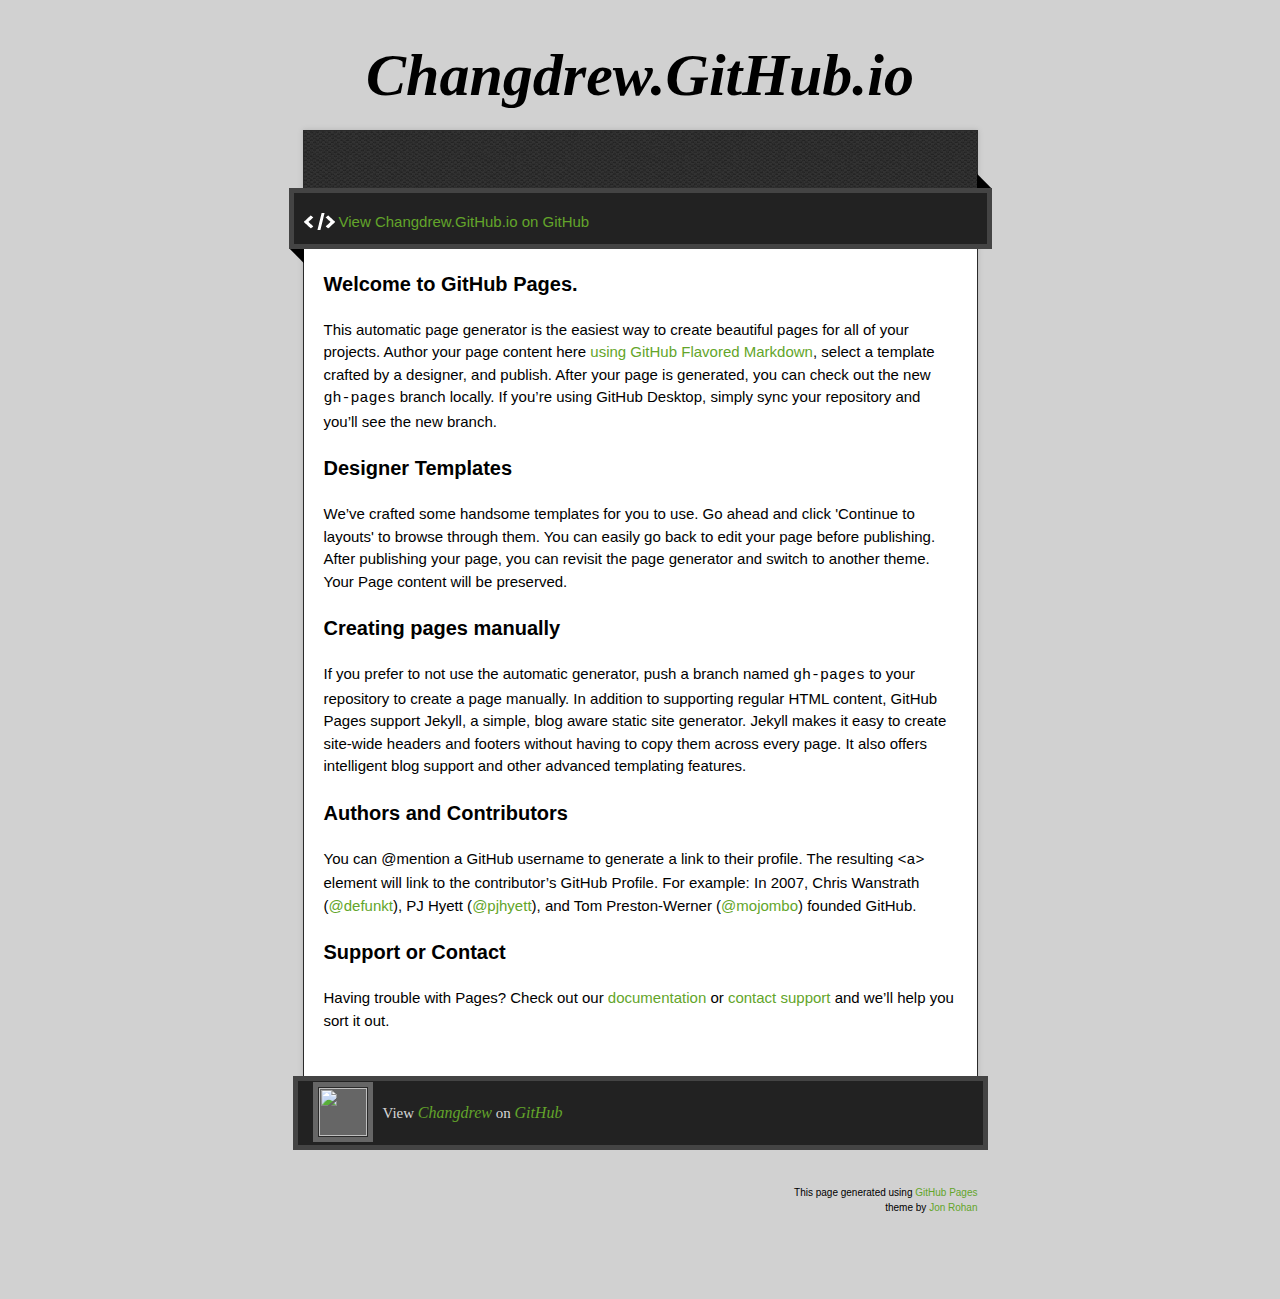
==== commit ae2579fa: "Replace master branch with page content via GitHub" ====
--- a/index.html
+++ b/index.html
@@ -1,22 +1,40 @@
-<!DOCTYPE html>
-<html lang="en-us">
-  <head>
-    <meta charset="UTF-8">
-    <title>Changdrew.GitHub.io by Changdrew</title>
-    <meta name="viewport" content="width=device-width, initial-scale=1">
-    <link rel="stylesheet" type="text/css" href="stylesheets/normalize.css" media="screen">
-    <link href='https://fonts.googleapis.com/css?family=Open+Sans:400,700' rel='stylesheet' type='text/css'>
-    <link rel="stylesheet" type="text/css" href="stylesheets/stylesheet.css" media="screen">
-    <link rel="stylesheet" type="text/css" href="stylesheets/github-light.css" media="screen">
-  </head>
-  <body>
-    <section class="page-header">
-      <h1 class="project-name">Changdrew.GitHub.io</h1>
-      <h2 class="project-tagline"></h2>
-    </section>
+<!doctype html>
+<!-- The Time Machine GitHub pages theme was designed and developed by Jon Rohan, on Feb 7, 2012. -->
+<!-- Follow him for fun. http://twitter.com/jonrohan. Tail his code on https://github.com/jonrohan -->
+<html>
+<head>
+  <meta charset="utf-8">
+  <meta http-equiv="X-UA-Compatible" content="IE=edge,chrome=1">
 
-    <section class="main-content">
-      <h3>
+  <link rel="stylesheet" href="stylesheets/stylesheet.css" media="screen">
+  <link rel="stylesheet" href="stylesheets/github-dark.css">
+  <script type="text/javascript" src="https://ajax.googleapis.com/ajax/libs/jquery/1.7.1/jquery.min.js"></script>
+  <script type="text/javascript" src="javascripts/script.js"></script>
+
+  <title>Changdrew.GitHub.io</title>
+  <meta name="description" content="">
+
+  <meta name="viewport" content="width=device-width,initial-scale=1">
+
+</head>
+
+<body>
+
+  <div class="wrapper">
+    <header>
+      <h1 class="title">Changdrew.GitHub.io</h1>
+    </header>
+    <div id="container">
+      <p class="tagline"></p>
+      <div id="main" role="main">
+        <div class="download-bar">
+        <div class="inner">
+          <a href="https://github.com/Changdrew" class="code">View Changdrew.GitHub.io on GitHub</a>
+        </div>
+        <span class="blc"></span><span class="trc"></span>
+        </div>
+        <article class="markdown-body">
+          <h3>
 <a id="welcome-to-github-pages" class="anchor" href="#welcome-to-github-pages" aria-hidden="true"><span aria-hidden="true" class="octicon octicon-link"></span></a>Welcome to GitHub Pages.</h3>
 
 <p>This automatic page generator is the easiest way to create beautiful pages for all of your projects. Author your page content here <a href="https://guides.github.com/features/mastering-markdown/">using GitHub Flavored Markdown</a>, select a template crafted by a designer, and publish. After your page is generated, you can check out the new <code>gh-pages</code> branch locally. If you’re using GitHub Desktop, simply sync your repository and you’ll see the new branch.</p>
@@ -40,14 +58,26 @@
 <a id="support-or-contact" class="anchor" href="#support-or-contact" aria-hidden="true"><span aria-hidden="true" class="octicon octicon-link"></span></a>Support or Contact</h3>
 
 <p>Having trouble with Pages? Check out our <a href="https://help.github.com/pages">documentation</a> or <a href="https://github.com/contact">contact support</a> and we’ll help you sort it out.</p>
+        </article>
+      </div>
+    </div>
+    <footer>
+      <div class="owner">
 
-      <footer class="site-footer">
+      <p><a href="https://github.com/Changdrew" class="avatar"><img src="https://avatars0.githubusercontent.com/u/3242367?v=3&amp;s=60" width="48" height="48"></a>View <a href="https://github.com/Changdrew">Changdrew</a> on <a href="https://www.github.com">GitHub</a></p>
 
-        <span class="site-footer-credits">This page was generated by <a href="https://pages.github.com">GitHub Pages</a> using the <a href="https://github.com/jasonlong/cayman-theme">Cayman theme</a> by <a href="https://twitter.com/jasonlong">Jason Long</a>.</span>
-      </footer>
-
-    </section>
+      </div>
+      <div class="creds">
+        <small>This page generated using <a href="https://pages.github.com/">GitHub Pages</a><br>theme by <a href="https://twitter.com/jonrohan/">Jon Rohan</a></small>
+      </div>
+    </footer>
+  </div>
+  <div class="current-section">
+    <a href="#top">Scroll to top</a>
+    <a href="https://github.com/Changdrew/changdrew.github.io/tarball/master" class="tar">tar</a><a href="https://github.com/Changdrew/changdrew.github.io/zipball/master" class="zip">zip</a><a href="" class="code">source code</a>
+    <p class="name"></p>
+  </div>
 
   
-  </body>
+</body>
 </html>
--- a/stylesheets/stylesheet.css
+++ b/stylesheets/stylesheet.css
@@ -1,245 +1,966 @@
-* {
-  box-sizing: border-box; }
+/*! normalize.css v3.0.0 | MIT License | git.io/normalize */
+
+/**
+ * 1. Set default font family to sans-serif.
+ * 2. Prevent iOS text size adjust after orientation change, without disabling
+ *    user zoom.
+ */
+
+html {
+  font-family: sans-serif; /* 1 */
+  -ms-text-size-adjust: 100%; /* 2 */
+  -webkit-text-size-adjust: 100%; /* 2 */
+}
+
+/**
+ * Remove default margin.
+ */
 
 body {
+  margin: 0;
+}
+
+/* HTML5 display definitions
+   ========================================================================== */
+
+/**
+ * Correct `block` display not defined for any HTML5 element in IE 8/9.
+ * Correct `block` display not defined for `details` or `summary` in IE 10/11 and Firefox.
+ * Correct `block` display not defined for `main` in IE 11.
+ */
+
+article,
+aside,
+details,
+figcaption,
+figure,
+footer,
+header,
+hgroup,
+main,
+nav,
+section,
+summary {
+  display: block;
+}
+
+/**
+ * 1. Correct `inline-block` display not defined in IE 8/9.
+ * 2. Normalize vertical alignment of `progress` in Chrome, Firefox, and Opera.
+ */
+
+audio,
+canvas,
+progress,
+video {
+  display: inline-block; /* 1 */
+  vertical-align: baseline; /* 2 */
+}
+
+/**
+ * Prevent modern browsers from displaying `audio` without controls.
+ * Remove excess height in iOS 5 devices.
+ */
+
+audio:not([controls]) {
+  display: none;
+  height: 0;
+}
+
+/**
+ * Address `[hidden]` styling not present in IE 8/9/10.
+ * Hide the `template` element in IE 8/9/11, Safari, and Firefox < 22.
+ */
+
+[hidden],
+template {
+  display: none;
+}
+
+/* Links
+   ========================================================================== */
+
+/**
+ * Remove the gray background color from active links in IE 10.
+ */
+
+a {
+  background: transparent;
+}
+
+/**
+ * Improve readability when focused and also mouse hovered in all browsers.
+ */
+
+a:active,
+a:hover {
+  outline: 0;
+}
+
+/* Text-level semantics
+   ========================================================================== */
+
+/**
+ * Address styling not present in IE 8/9/10/11, Safari, and Chrome.
+ */
+
+abbr[title] {
+  border-bottom: 1px dotted;
+}
+
+/**
+ * Address style set to `bolder` in Firefox 4+, Safari, and Chrome.
+ */
+
+b,
+strong {
+  font-weight: bold;
+}
+
+/**
+ * Address styling not present in Safari and Chrome.
+ */
+
+dfn {
+  font-style: italic;
+}
+
+/**
+ * Address variable `h1` font-size and margin within `section` and `article`
+ * contexts in Firefox 4+, Safari, and Chrome.
+ */
+
+h1 {
+  font-size: 2em;
+  margin: 0.67em 0;
+}
+
+/**
+ * Address styling not present in IE 8/9.
+ */
+
+mark {
+  background: #ff0;
+  color: #000;
+}
+
+/**
+ * Address inconsistent and variable font size in all browsers.
+ */
+
+small {
+  font-size: 80%;
+}
+
+/**
+ * Prevent `sub` and `sup` affecting `line-height` in all browsers.
+ */
+
+sub,
+sup {
+  font-size: 75%;
+  line-height: 0;
+  position: relative;
+  vertical-align: baseline;
+}
+
+sup {
+  top: -0.5em;
+}
+
+sub {
+  bottom: -0.25em;
+}
+
+/* Embedded content
+   ========================================================================== */
+
+/**
+ * Remove border when inside `a` element in IE 8/9/10.
+ */
+
+img {
+  border: 0;
+}
+
+/**
+ * Correct overflow not hidden in IE 9/10/11.
+ */
+
+svg:not(:root) {
+  overflow: hidden;
+}
+
+/* Grouping content
+   ========================================================================== */
+
+/**
+ * Address margin not present in IE 8/9 and Safari.
+ */
+
+figure {
+  margin: 1em 40px;
+}
+
+/**
+ * Address differences between Firefox and other browsers.
+ */
+
+hr {
+  -moz-box-sizing: content-box;
+  box-sizing: content-box;
+  height: 0;
+}
+
+/**
+ * Contain overflow in all browsers.
+ */
+
+pre {
+  overflow: auto;
+}
+
+/**
+ * Address odd `em`-unit font size rendering in all browsers.
+ */
+
+code,
+kbd,
+pre,
+samp {
+  font-family: monospace, monospace;
+  font-size: 1em;
+}
+
+/* Forms
+   ========================================================================== */
+
+/**
+ * Known limitation: by default, Chrome and Safari on OS X allow very limited
+ * styling of `select`, unless a `border` property is set.
+ */
+
+/**
+ * 1. Correct color not being inherited.
+ *    Known issue: affects color of disabled elements.
+ * 2. Correct font properties not being inherited.
+ * 3. Address margins set differently in Firefox 4+, Safari, and Chrome.
+ */
+
+button,
+input,
+optgroup,
+select,
+textarea {
+  color: inherit; /* 1 */
+  font: inherit; /* 2 */
+  margin: 0; /* 3 */
+}
+
+/**
+ * Address `overflow` set to `hidden` in IE 8/9/10/11.
+ */
+
+button {
+  overflow: visible;
+}
+
+/**
+ * Address inconsistent `text-transform` inheritance for `button` and `select`.
+ * All other form control elements do not inherit `text-transform` values.
+ * Correct `button` style inheritance in Firefox, IE 8/9/10/11, and Opera.
+ * Correct `select` style inheritance in Firefox.
+ */
+
+button,
+select {
+  text-transform: none;
+}
+
+/**
+ * 1. Avoid the WebKit bug in Android 4.0.* where (2) destroys native `audio`
+ *    and `video` controls.
+ * 2. Correct inability to style clickable `input` types in iOS.
+ * 3. Improve usability and consistency of cursor style between image-type
+ *    `input` and others.
+ */
+
+button,
+html input[type="button"], /* 1 */
+input[type="reset"],
+input[type="submit"] {
+  -webkit-appearance: button; /* 2 */
+  cursor: pointer; /* 3 */
+}
+
+/**
+ * Re-set default cursor for disabled elements.
+ */
+
+button[disabled],
+html input[disabled] {
+  cursor: default;
+}
+
+/**
+ * Remove inner padding and border in Firefox 4+.
+ */
+
+button::-moz-focus-inner,
+input::-moz-focus-inner {
+  border: 0;
   padding: 0;
+}
+
+/**
+ * Address Firefox 4+ setting `line-height` on `input` using `!important` in
+ * the UA stylesheet.
+ */
+
+input {
+  line-height: normal;
+}
+
+/**
+ * It's recommended that you don't attempt to style these elements.
+ * Firefox's implementation doesn't respect box-sizing, padding, or width.
+ *
+ * 1. Address box sizing set to `content-box` in IE 8/9/10.
+ * 2. Remove excess padding in IE 8/9/10.
+ */
+
+input[type="checkbox"],
+input[type="radio"] {
+  box-sizing: border-box; /* 1 */
+  padding: 0; /* 2 */
+}
+
+/**
+ * Fix the cursor style for Chrome's increment/decrement buttons. For certain
+ * `font-size` values of the `input`, it causes the cursor style of the
+ * decrement button to change from `default` to `text`.
+ */
+
+input[type="number"]::-webkit-inner-spin-button,
+input[type="number"]::-webkit-outer-spin-button {
+  height: auto;
+}
+
+/**
+ * 1. Address `appearance` set to `searchfield` in Safari and Chrome.
+ * 2. Address `box-sizing` set to `border-box` in Safari and Chrome
+ *    (include `-moz` to future-proof).
+ */
+
+input[type="search"] {
+  -webkit-appearance: textfield; /* 1 */
+  -moz-box-sizing: content-box;
+  -webkit-box-sizing: content-box; /* 2 */
+  box-sizing: content-box;
+}
+
+/**
+ * Remove inner padding and search cancel button in Safari and Chrome on OS X.
+ * Safari (but not Chrome) clips the cancel button when the search input has
+ * padding (and `textfield` appearance).
+ */
+
+input[type="search"]::-webkit-search-cancel-button,
+input[type="search"]::-webkit-search-decoration {
+  -webkit-appearance: none;
+}
+
+/**
+ * Define consistent border, margin, and padding.
+ */
+
+fieldset {
+  border: 1px solid #c0c0c0;
+  margin: 0 2px;
+  padding: 0.35em 0.625em 0.75em;
+}
+
+/**
+ * 1. Correct `color` not being inherited in IE 8/9/10/11.
+ * 2. Remove padding so people aren't caught out if they zero out fieldsets.
+ */
+
+legend {
+  border: 0; /* 1 */
+  padding: 0; /* 2 */
+}
+
+/**
+ * Remove default vertical scrollbar in IE 8/9/10/11.
+ */
+
+textarea {
+  overflow: auto;
+}
+
+/**
+ * Don't inherit the `font-weight` (applied by a rule above).
+ * NOTE: the default cannot safely be changed in Chrome and Safari on OS X.
+ */
+
+optgroup {
+  font-weight: bold;
+}
+
+/* Tables
+   ========================================================================== */
+
+/**
+ * Remove most spacing between table cells.
+ */
+
+table {
+  border-collapse: collapse;
+  border-spacing: 0;
+}
+
+td,
+th {
+  padding: 0;
+}
+
+
+/* Style */
+
+body {
+  font-size: 15px;
+  font-family: Arial, Arial, Helvetica, sans-serif;
+  line-height: 1.5;
+  background: #D1D1D1;
+}
+
+a {
+  color: #63a52a;
+  text-decoration: none;
+  transition: opacity ease-in-out 0.3s;
+  -webkit-transition: opacity ease-in-out 0.3s;  /* Safari <=6.1, Android <= 4.3 */
+}
+
+a:hover {
+  text-decoration: underline;
+  color: #90D355;
+}
+
+h1.title {
+  margin: 30px 20px 10px;
+  font-size: 60px;
+  font-weight: bold;
+  font-style: italic;
+  font-family:Georgia, serif;
+  text-align: center;
+}
+
+.wrapper {
+  width: 675px;
+  margin: 0 auto;
+}
+
+#container {
+  border: 1px solid #2a2a2a;
+  background: #ddd url(../images/pattern.png);
+  box-shadow: 0 0 5px #b1b1b1;
+}
+
+p.tagline {
+  padding: 20px 20px 0;
+  color: #fff;
+  font-size: 17px;
+}
+
+#main {
+  margin-top: 20px;
+  padding: 0 20px 90px;
+  background-color: #fff;
+}
+
+.download-bar {
+  background: #222;
+  border: 5px solid #444;
+  padding: 10px;
+  margin: 0 -35px 20px;
+  position: relative;
+}
+
+.download-bar .inner {
+  overflow: hidden;
+}
+
+.download-bar .watch-fork iframe {
+  display: block;
+  float: left;
+  border-right: 1px solid #ddd;
+  padding-right: 5px;
+}
+.download-bar .watch-fork iframe.last {
+  border-right: 0 none;
+  padding-right: 0;
+  padding-left: 5px;
+  border-left: 1px solid #fff;
+}
+.download-bar .watch-fork {
+  overflow: hidden;
+  float: right;
+  background-color: #eee;
+  padding: 5px;
+  border-radius: 3px;
+}
+
+.download-bar .blc {
+  border: 10px solid black;
+  border-color: transparent transparent black;
+  width: 0;
+  height: 0;
+  display: block;
+  position: absolute;
+  bottom: -15px;
+  left: 0;
+  transform: rotate(45deg);
+  -ms-transform: rotate(45deg);  /* IE9 */
+  -webkit-transform: rotate(45deg); /* 2014 current */
+}
+
+.download-bar .trc {
+  border: 10px solid black;
+  border-color:  black transparent transparent;
+  width: 0;
+  height: 0;
+  display: block;
+  position: absolute;
+  top: -15px;
+  right: 0;
+  transform: rotate(45deg);
+  -ms-transform: rotate(45deg);  /* IE9 */
+  -webkit-transform: rotate(45deg); /* 2014 current */
+}
+
+.download-bar .avatar {
+  border: 1px solid black;
+  display: block;
+  padding: 4px;
+  float: left;
+}
+
+.download-bar .avatar img {
+  display: block;
+}
+
+.download-bar a.code {
+  background: transparent url(../images/code.png) no-repeat 0 2px;
+  padding-left: 35px;
+  margin-top: 8px;
+  display: block;
+  float: left;
+  text-indent: 0;
+  width: auto;
+  height: auto;
+  opacity: 1;
+  filter:alpha(opacity=100);  /* IE 5-7 */
+}
+
+.current-section {
+  position: fixed;
+  top: 0;
+  left: 50%;
+  width: 693px;
+  margin-left: -352px;
+  background: #222;
+  border: 5px solid #444;
+  color: #fff;
+  opacity: 0;
+  visibility: hidden;
+  transition: opacity ease-in-out 0.3s;
+  -webkit-transition: opacity ease-in-out 0.3s;  /* Safari <=6.1, Android <= 4.3 */
+}
+
+.current-section p {
+  padding: 5px 27px;
+  font-size: 24px;
+  font-weight: bold;
+}
+
+.current-section a {
+  float: right;
+  text-indent: -10000px;
+  background: transparent url(../images/top.png) no-repeat 0 0;
+  width: 20px;
+  height: 20px;
+  opacity: 0.8;
+  margin-right: 12px;
+  margin-top: 12px;
+  opacity: 0.8;
+  filter:alpha(opacity=80);  /* IE 5-7 */
+  transition: opacity ease-in-out 0.3s;
+  -webkit-transition: opacity ease-in-out 0.3s;  /* Safari <=6.1, Android <= 4.3 */
+}
+
+.current-section a:hover {
+  opacity: 1;
+  filter:alpha(opacity=100);  /* IE 5-7 */
+}
+
+.current-section a.zip {
+  margin-right: 8px;
+}
+
+a.zip,
+a.zip span {
+  background: transparent url(../images/zip.png) no-repeat 0 0;
+  width: 30px;
+  height: 21px;
+  display: inline-block;
+  text-indent: -10000px;
+  opacity: 0.8;
+  filter:alpha(opacity=80);  /* IE 5-7 */
+  transition: opacity ease-in-out 0.3s;
+  -webkit-transition: opacity ease-in-out 0.3s;  /* Safari <=6.1, Android <= 4.3 */
+}
+
+a.tar,
+a.tar span {
+  background: transparent url(../images/tar.png) no-repeat 0 0;
+  width: 30px;
+  height: 21px;
+  display: inline-block;
+  text-indent: -10000px;
+  opacity: 0.8;
+  filter:alpha(opacity=80);  /* IE 5-7 */
+  transition: opacity ease-in-out 0.3s;
+  -webkit-transition: opacity ease-in-out 0.3s;  /* Safari <=6.1, Android <= 4.3 */
+}
+
+a.code {
+  background: transparent url(../images/code.png) no-repeat 0 2px;
+  width: 30px;
+  height: 21px;
+  display: block;
+  display: inline-block;
+  text-indent: -10000px;
+  opacity: 0.8;
+  filter:alpha(opacity=80);  /* IE 5-7 */
+  transition: opacity ease-in-out 0.3s;
+  -webkit-transition: opacity ease-in-out 0.3s;  /* Safari <=6.1, Android <= 4.3 */
+}
+
+a.zip:hover,
+a.tar:hover,
+a.code:hover {
+  opacity: 1;
+  filter:alpha(opacity=100);
+}
+
+a.download-button {
+  border: 1px solid black;
+  border-radius: 3px;
+  display: inline-block;
+  text-indent: 0!important;
+  width: auto;
+  float: right;
+  background: #999; /* for non-css3 browsers */
+  filter: progid:DXImageTransform.Microsoft.gradient(startColorstr='#37ADD4', endColorstr='#1B657E'); /* IE <= 9 */
+  background: -webkit-gradient(linear, left top, left bottom, from(#37ADD4), to(#1B657E)); /* ancient webkit browsers */
+  background: -webkit-linear-gradient(top,  #37ADD4,  #1B657E);  /* Safari <=6.1, Android <= 4.3 */
+  background: linear-gradient(to bottom,  #37ADD4,  #1B657E);
+  height: auto;
+  margin-left: 10px;
+}
+
+a.download-button span {
+  background-position: 10px 5px;
+  width: auto;
+  height: auto;
+  padding: 5px 10px;
+  padding-left: 45px;
+  display: inline-block;
+  text-indent: 0!important;
+  color: #fff;
+}
+
+footer {
+  margin-bottom: 60px;
+  padding-bottom: 60px;
+}
+
+footer .owner {
+  background: #222;
+  border: 5px solid #444;
+  padding: 5px 15px;
+  margin: -67px -10px 35px;
+  color: #d6d6d6;
+}
+
+footer .creds small {
+  float: right;
+  font-size: 10px;
+  text-align: right;
+  margin-left: 15px;
+}
+
+footer .owner .avatar {
+  background-color: #666;
+  display: block;
+  margin: -19px 10px 0 0;
+  width: 60px;
+  float: left;
+}
+
+footer .owner img {
+  display: block;
+  border: 1px solid #2a2a2a;
+  margin: 5px;
+}
+
+footer .owner p {
+  font-family:Georgia, serif;
+}
+
+footer .owner p a {
+  font-size: 16px;
+  font-style: italic;
+}
+
+/* Markdown */
+.markdown-body h1,
+.markdown-body h2,
+.markdown-body h3,
+.markdown-body h4,
+.markdown-body h5,
+.markdown-body h6,
+.markdown-body p,
+.markdown-body pre,
+.markdown-body ul,
+.markdown-body ol,
+.markdown-body dl,
+.markdown-body table,
+.markdown-body blockquote {
+  margin-bottom: 20px;
+}
+
+.markdown-body h1,
+.markdown-body h2,
+.markdown-body h3,
+.markdown-body h4,
+.markdown-body h5,
+.markdown-body h6 {
+  font-weight: bold;
+}
+
+.markdown-body h1 {
+  font-size: 28px;
+}
+
+.markdown-body h2 {
+  font-size: 24px;
+  color: #557398;
+}
+
+.markdown-body h3 {
+  font-size: 20px;
+}
+
+.markdown-body h4 {
+  font-size: 18px;
+}
+
+.markdown-body h5 {
+  font-size: 16px;
+}
+
+.markdown-body pre {
+  padding: 10px 70px 10px 0;
+  margin-left: -20px;
+  margin-right: -20px;
+  font-family: 'Monaco', 'Lucida Console', monospace;
+  font-size: 13px;
+  line-height: 20px;
+  box-shadow: inset 0 0 5px #000;
+  word-wrap: break-word;
+  background-color:#3b3b3b;
+  color: #d6d6d6;
+}
+
+.markdown-body pre.lines {
+  font-size: 12px;
+  margin:0 10px 0 -20px;
+  padding: 10px;
+  float:  left;
+  display: block;
+  text-align: right;
+  box-shadow: none;
+  background-color:#2a2a2a;
+  color: #d6d6d6;
+}
+
+.markdown-body ul,
+.markdown-body ol {
+  padding-left: 30px;
+}
+
+.markdown-body ul {
+  list-style-type: disc;
+}
+
+.markdown-body ol {
+  list-style-type: decimal;
+}
+
+.markdown-body li,
+.markdown-body li p,
+.markdown-body dd,
+.markdown-body dd p {
+  margin-bottom: 10px;
+}
+
+.markdown-body li pre,
+.markdown-body li pre.lines,
+.markdown-body dd pre,
+.markdown-body dd pre.lines {
+  margin-left: -35px;
+}
+
+.markdown-body dt {
+  font-weight: bold;
+  font-style: italic;
+}
+
+.markdown-body dd {
+  margin-left: 15px;
+}
+
+.markdown-body table {
+  width: 673px;
+  margin-left: -20px;
+  margin-right: -20px;
+}
+
+.markdown-body tbody {
+  border-top: 2px solid #557398;
+  border-bottom: 2px solid #557398;
+  background-color: #EBEFF4;
+}
+
+.markdown-body table td * {
   margin: 0;
-  font-family: "Open Sans", "Helvetica Neue", Helvetica, Arial, sans-serif;
-  font-size: 16px;
-  line-height: 1.5;
-  color: #606c71; }
-
-a {
-  color: #1e6bb8;
-  text-decoration: none; }
-  a:hover {
-    text-decoration: underline; }
-
-.btn {
-  display: inline-block;
-  margin-bottom: 1rem;
-  color: rgba(255, 255, 255, 0.7);
-  background-color: rgba(255, 255, 255, 0.08);
-  border-color: rgba(255, 255, 255, 0.2);
-  border-style: solid;
-  border-width: 1px;
-  border-radius: 0.3rem;
-  transition: color 0.2s, background-color 0.2s, border-color 0.2s; }
-  .btn + .btn {
-    margin-left: 1rem; }
-
-.btn:hover {
-  color: rgba(255, 255, 255, 0.8);
-  text-decoration: none;
-  background-color: rgba(255, 255, 255, 0.2);
-  border-color: rgba(255, 255, 255, 0.3); }
-
-@media screen and (min-width: 64em) {
-  .btn {
-    padding: 0.75rem 1rem; } }
-
-@media screen and (min-width: 42em) and (max-width: 64em) {
-  .btn {
-    padding: 0.6rem 0.9rem;
-    font-size: 0.9rem; } }
-
-@media screen and (max-width: 42em) {
-  .btn {
-    display: block;
-    width: 100%;
-    padding: 0.75rem;
-    font-size: 0.9rem; }
-    .btn + .btn {
-      margin-top: 1rem;
-      margin-left: 0; } }
-
-.page-header {
-  color: #fff;
-  text-align: center;
-  background-color: #159957;
-  background-image: linear-gradient(120deg, #155799, #159957); }
-
-@media screen and (min-width: 64em) {
-  .page-header {
-    padding: 5rem 6rem; } }
-
-@media screen and (min-width: 42em) and (max-width: 64em) {
-  .page-header {
-    padding: 3rem 4rem; } }
-
-@media screen and (max-width: 42em) {
-  .page-header {
-    padding: 2rem 1rem; } }
-
-.project-name {
-  margin-top: 0;
-  margin-bottom: 0.1rem; }
-
-@media screen and (min-width: 64em) {
-  .project-name {
-    font-size: 3.25rem; } }
-
-@media screen and (min-width: 42em) and (max-width: 64em) {
-  .project-name {
-    font-size: 2.25rem; } }
-
-@media screen and (max-width: 42em) {
-  .project-name {
-    font-size: 1.75rem; } }
-
-.project-tagline {
-  margin-bottom: 2rem;
-  font-weight: normal;
-  opacity: 0.7; }
-
-@media screen and (min-width: 64em) {
-  .project-tagline {
-    font-size: 1.25rem; } }
-
-@media screen and (min-width: 42em) and (max-width: 64em) {
-  .project-tagline {
-    font-size: 1.15rem; } }
-
-@media screen and (max-width: 42em) {
-  .project-tagline {
-    font-size: 1rem; } }
-
-.main-content :first-child {
-  margin-top: 0; }
-.main-content img {
-  max-width: 100%; }
-.main-content h1, .main-content h2, .main-content h3, .main-content h4, .main-content h5, .main-content h6 {
-  margin-top: 2rem;
-  margin-bottom: 1rem;
-  font-weight: normal;
-  color: #159957; }
-.main-content p {
-  margin-bottom: 1em; }
-.main-content code {
-  padding: 2px 4px;
-  font-family: Consolas, "Liberation Mono", Menlo, Courier, monospace;
-  font-size: 0.9rem;
-  color: #383e41;
-  background-color: #f3f6fa;
-  border-radius: 0.3rem; }
-.main-content pre {
-  padding: 0.8rem;
-  margin-top: 0;
-  margin-bottom: 1rem;
-  font: 1rem Consolas, "Liberation Mono", Menlo, Courier, monospace;
-  color: #567482;
-  word-wrap: normal;
-  background-color: #f3f6fa;
-  border: solid 1px #dce6f0;
-  border-radius: 0.3rem; }
-  .main-content pre > code {
-    padding: 0;
-    margin: 0;
-    font-size: 0.9rem;
-    color: #567482;
-    word-break: normal;
-    white-space: pre;
-    background: transparent;
-    border: 0; }
-.main-content .highlight {
-  margin-bottom: 1rem; }
-  .main-content .highlight pre {
-    margin-bottom: 0;
-    word-break: normal; }
-.main-content .highlight pre, .main-content pre {
-  padding: 0.8rem;
-  overflow: auto;
-  font-size: 0.9rem;
-  line-height: 1.45;
-  border-radius: 0.3rem; }
-.main-content pre code, .main-content pre tt {
-  display: inline;
-  max-width: initial;
-  padding: 0;
-  margin: 0;
-  overflow: initial;
-  line-height: inherit;
-  word-wrap: normal;
-  background-color: transparent;
-  border: 0; }
-  .main-content pre code:before, .main-content pre code:after, .main-content pre tt:before, .main-content pre tt:after {
-    content: normal; }
-.main-content ul, .main-content ol {
-  margin-top: 0; }
-.main-content blockquote {
-  padding: 0 1rem;
-  margin-left: 0;
-  color: #819198;
-  border-left: 0.3rem solid #dce6f0; }
-  .main-content blockquote > :first-child {
-    margin-top: 0; }
-  .main-content blockquote > :last-child {
-    margin-bottom: 0; }
-.main-content table {
-  display: block;
-  width: 100%;
-  overflow: auto;
-  word-break: normal;
-  word-break: keep-all; }
-  .main-content table th {
-    font-weight: bold; }
-  .main-content table th, .main-content table td {
-    padding: 0.5rem 1rem;
-    border: 1px solid #e9ebec; }
-.main-content dl {
-  padding: 0; }
-  .main-content dl dt {
-    padding: 0;
-    margin-top: 1rem;
-    font-size: 1rem;
-    font-weight: bold; }
-  .main-content dl dd {
-    padding: 0;
-    margin-bottom: 1rem; }
-.main-content hr {
-  height: 2px;
-  padding: 0;
-  margin: 1rem 0;
-  background-color: #eff0f1;
-  border: 0; }
-
-@media screen and (min-width: 64em) {
-  .main-content {
-    max-width: 64rem;
-    padding: 2rem 6rem;
-    margin: 0 auto;
-    font-size: 1.1rem; } }
-
-@media screen and (min-width: 42em) and (max-width: 64em) {
-  .main-content {
-    padding: 2rem 4rem;
-    font-size: 1.1rem; } }
-
-@media screen and (max-width: 42em) {
-  .main-content {
-    padding: 2rem 1rem;
-    font-size: 1rem; } }
-
-.site-footer {
-  padding-top: 2rem;
-  margin-top: 2rem;
-  border-top: solid 1px #eff0f1; }
-
-.site-footer-owner {
-  display: block;
-  font-weight: bold; }
-
-.site-footer-credits {
-  color: #819198; }
-
-@media screen and (min-width: 64em) {
-  .site-footer {
-    font-size: 1rem; } }
-
-@media screen and (min-width: 42em) and (max-width: 64em) {
-  .site-footer {
-    font-size: 1rem; } }
-
-@media screen and (max-width: 42em) {
-  .site-footer {
-    font-size: 0.9rem; } }
+}
+
+.markdown-body td {
+  border-right: 1px solid #557398;
+  border-bottom: 1px solid #557398;
+  padding: 5px;
+}
+
+.markdown-body td:first-child,
+.markdown-body th:first-child {
+  width: 30%;
+  padding-left: 20px;
+}
+
+.markdown-body td:last-child {
+  border-right: 0 none;
+}
+
+.markdown-body th {
+  font-size: 18px;
+  font-weight: bold;
+  text-align: left;
+  padding: 5px;
+}
+
+.markdown-body tt {
+  background-color:#3b3b3b;
+  color: #d6d6d6;
+  padding: 2px 3px;
+}
+
+.markdown-body blockquote {
+  font-style: italic;
+  font-family:Georgia, serif;
+  font-size: 17px;
+  border-top: 3px solid #333;
+  border-bottom: 3px solid #333;
+  padding: 10px 20px;
+  padding-left: 50px;
+}
+
+.markdown-body blockquote:before {
+  font-style: italic;
+  font-family: Georgia, serif;
+  font-size: 90px;
+  height: 90px;
+  margin-left: -60px;
+  margin-top: -25px;
+  content: "‟";
+  display: block;
+  float: left;
+}
+
+.markdown-body img {
+  max-width: 100%;
+  box-sizing: border-box;
+}
+
+.highlight  { background: #ffffff; }
+.highlight .c { color: #999988; font-style: italic } /* Comment */
+.highlight .err { color: #a61717; background-color: #e3d2d2 } /* Error */
+.highlight .k { font-weight: bold } /* Keyword */
+.highlight .o { font-weight: bold } /* Operator */
+.highlight .cm { color: #999988; font-style: italic } /* Comment.Multiline */
+.highlight .cp { color: #999999; font-weight: bold } /* Comment.Preproc */
+.highlight .c1 { color: #999988; font-style: italic } /* Comment.Single */
+.highlight .cs { color: #999999; font-weight: bold; font-style: italic } /* Comment.Special */
+.highlight .gd { color: #000000; background-color: #ffdddd } /* Generic.Deleted */
+.highlight .gd .x { color: #000000; background-color: #ffaaaa } /* Generic.Deleted.Specific */
+.highlight .ge { font-style: italic } /* Generic.Emph */
+.highlight .gr { color: #aa0000 } /* Generic.Error */
+.highlight .gh { color: #999999 } /* Generic.Heading */
+.highlight .gi { color: #000000; background-color: #ddffdd } /* Generic.Inserted */
+.highlight .gi .x { color: #000000; background-color: #aaffaa } /* Generic.Inserted.Specific */
+.highlight .go { color: #888888 } /* Generic.Output */
+.highlight .gp { color: #555555 } /* Generic.Prompt */
+.highlight .gs { font-weight: bold } /* Generic.Strong */
+.highlight .gu { color: #800080; font-weight: bold; } /* Generic.Subheading */
+.highlight .gt { color: #aa0000 } /* Generic.Traceback */
+.highlight .kc { font-weight: bold } /* Keyword.Constant */
+.highlight .kd { font-weight: bold } /* Keyword.Declaration */
+.highlight .kn { font-weight: bold } /* Keyword.Namespace */
+.highlight .kp { font-weight: bold } /* Keyword.Pseudo */
+.highlight .kr { font-weight: bold } /* Keyword.Reserved */
+.highlight .kt { color: #445588; font-weight: bold } /* Keyword.Type */
+.highlight .m { color: #009999 } /* Literal.Number */
+.highlight .s { color: #d14 } /* Literal.String */
+.highlight .na { color: #008080 } /* Name.Attribute */
+.highlight .nb { color: #0086B3 } /* Name.Builtin */
+.highlight .nc { color: #445588; font-weight: bold } /* Name.Class */
+.highlight .no { color: #008080 } /* Name.Constant */
+.highlight .ni { color: #800080 } /* Name.Entity */
+.highlight .ne { color: #990000; font-weight: bold } /* Name.Exception */
+.highlight .nf { color: #990000; font-weight: bold } /* Name.Function */
+.highlight .nn { color: #555555 } /* Name.Namespace */
+.highlight .nt { color: #000080 } /* Name.Tag */
+.highlight .nv { color: #008080 } /* Name.Variable */
+.highlight .ow { font-weight: bold } /* Operator.Word */
+.highlight .w { color: #bbbbbb } /* Text.Whitespace */
+.highlight .mf { color: #009999 } /* Literal.Number.Float */
+.highlight .mh { color: #009999 } /* Literal.Number.Hex */
+.highlight .mi { color: #009999 } /* Literal.Number.Integer */
+.highlight .mo { color: #009999 } /* Literal.Number.Oct */
+.highlight .sb { color: #d14 } /* Literal.String.Backtick */
+.highlight .sc { color: #d14 } /* Literal.String.Char */
+.highlight .sd { color: #d14 } /* Literal.String.Doc */
+.highlight .s2 { color: #d14 } /* Literal.String.Double */
+.highlight .se { color: #d14 } /* Literal.String.Escape */
+.highlight .sh { color: #d14 } /* Literal.String.Heredoc */
+.highlight .si { color: #d14 } /* Literal.String.Interpol */
+.highlight .sx { color: #d14 } /* Literal.String.Other */
+.highlight .sr { color: #009926 } /* Literal.String.Regex */
+.highlight .s1 { color: #d14 } /* Literal.String.Single */
+.highlight .ss { color: #990073 } /* Literal.String.Symbol */
+.highlight .bp { color: #999999 } /* Name.Builtin.Pseudo */
+.highlight .vc { color: #008080 } /* Name.Variable.Class */
+.highlight .vg { color: #008080 } /* Name.Variable.Global */
+.highlight .vi { color: #008080 } /* Name.Variable.Instance */
+.highlight .il { color: #009999 } /* Literal.Number.Integer.Long */--- a/stylesheets/github-dark.css
+++ b/stylesheets/github-dark.css
@@ -0,0 +1,124 @@
+/*
+The MIT License (MIT)
+
+Copyright (c) 2016 GitHub, Inc.
+
+Permission is hereby granted, free of charge, to any person obtaining a copy
+of this software and associated documentation files (the "Software"), to deal
+in the Software without restriction, including without limitation the rights
+to use, copy, modify, merge, publish, distribute, sublicense, and/or sell
+copies of the Software, and to permit persons to whom the Software is
+furnished to do so, subject to the following conditions:
+
+The above copyright notice and this permission notice shall be included in all
+copies or substantial portions of the Software.
+
+THE SOFTWARE IS PROVIDED "AS IS", WITHOUT WARRANTY OF ANY KIND, EXPRESS OR
+IMPLIED, INCLUDING BUT NOT LIMITED TO THE WARRANTIES OF MERCHANTABILITY,
+FITNESS FOR A PARTICULAR PURPOSE AND NONINFRINGEMENT. IN NO EVENT SHALL THE
+AUTHORS OR COPYRIGHT HOLDERS BE LIABLE FOR ANY CLAIM, DAMAGES OR OTHER
+LIABILITY, WHETHER IN AN ACTION OF CONTRACT, TORT OR OTHERWISE, ARISING FROM,
+OUT OF OR IN CONNECTION WITH THE SOFTWARE OR THE USE OR OTHER DEALINGS IN THE
+SOFTWARE.
+
+*/
+
+.pl-c /* comment */ {
+  color: #969896;
+}
+
+.pl-c1 /* constant, variable.other.constant, support, meta.property-name, support.constant, support.variable, meta.module-reference, markup.raw, meta.diff.header */,
+.pl-s .pl-v /* string variable */ {
+  color: #0099cd;
+}
+
+.pl-e /* entity */,
+.pl-en /* entity.name */ {
+  color: #9774cb;
+}
+
+.pl-smi /* variable.parameter.function, storage.modifier.package, storage.modifier.import, storage.type.java, variable.other */,
+.pl-s .pl-s1 /* string source */ {
+  color: #ddd;
+}
+
+.pl-ent /* entity.name.tag */ {
+  color: #7bcc72;
+}
+
+.pl-k /* keyword, storage, storage.type */ {
+  color: #cc2372;
+}
+
+.pl-s /* string */,
+.pl-pds /* punctuation.definition.string, string.regexp.character-class */,
+.pl-s .pl-pse .pl-s1 /* string punctuation.section.embedded source */,
+.pl-sr /* string.regexp */,
+.pl-sr .pl-cce /* string.regexp constant.character.escape */,
+.pl-sr .pl-sre /* string.regexp source.ruby.embedded */,
+.pl-sr .pl-sra /* string.regexp string.regexp.arbitrary-repitition */ {
+  color: #3c66e2;
+}
+
+.pl-v /* variable */ {
+  color: #fb8764;
+}
+
+.pl-id /* invalid.deprecated */ {
+  color: #e63525;
+}
+
+.pl-ii /* invalid.illegal */ {
+  color: #f8f8f8;
+  background-color: #e63525;
+}
+
+.pl-sr .pl-cce /* string.regexp constant.character.escape */ {
+  font-weight: bold;
+  color: #7bcc72;
+}
+
+.pl-ml /* markup.list */ {
+  color: #c26b2b;
+}
+
+.pl-mh /* markup.heading */,
+.pl-mh .pl-en /* markup.heading entity.name */,
+.pl-ms /* meta.separator */ {
+  font-weight: bold;
+  color: #264ec5;
+}
+
+.pl-mq /* markup.quote */ {
+  color: #00acac;
+}
+
+.pl-mi /* markup.italic */ {
+  font-style: italic;
+  color: #ddd;
+}
+
+.pl-mb /* markup.bold */ {
+  font-weight: bold;
+  color: #ddd;
+}
+
+.pl-md /* markup.deleted, meta.diff.header.from-file */ {
+  color: #bd2c00;
+  background-color: #ffecec;
+}
+
+.pl-mi1 /* markup.inserted, meta.diff.header.to-file */ {
+  color: #55a532;
+  background-color: #eaffea;
+}
+
+.pl-mdr /* meta.diff.range */ {
+  font-weight: bold;
+  color: #9774cb;
+}
+
+.pl-mo /* meta.output */ {
+  color: #264ec5;
+}
+
